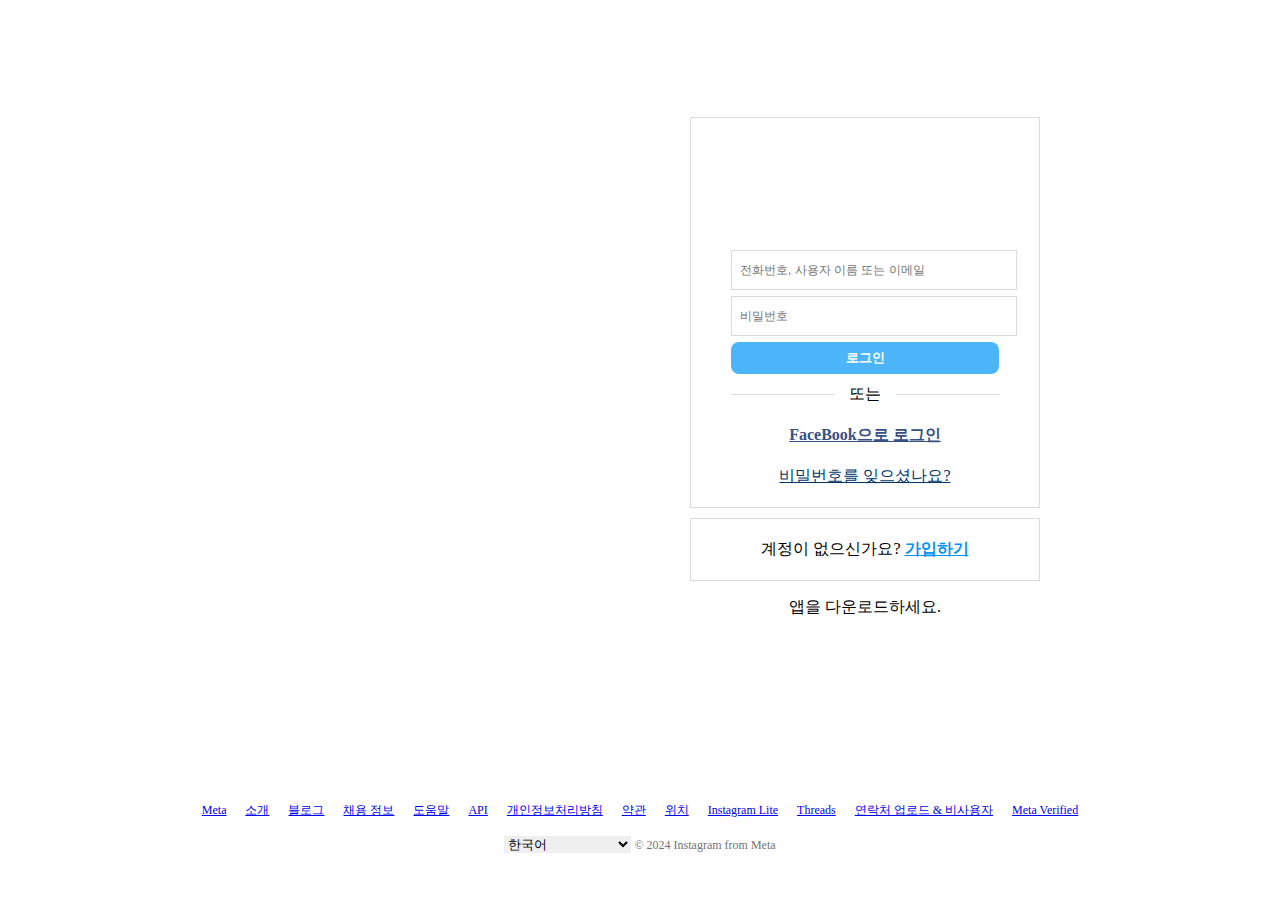
==== contents/index.html @ faa53fc8 "인스타그램 로그인페이지 퍼블리싱" ====
<!DOCTYPE html>
<html lang="en">
    <head>
        <meta charset="UTF-8" />
        <meta name="viewport" content="width=device-width, initial-scale=1.0" />
        <title>Document</title>
        <link rel="stylesheet" href="./assets/css/style.css" />
    </head>
    <style>
        :root {
            --primary-button: rgb(0, 149, 246;);
            --maincolor: rgb(0, 55, 107);
            --border-box {
                border: 1px solid #dbdbdb;
            }
        }

        button {
            outline: none;
            border: none;
            cursor: pointer;
        }
        .page__login {
            display: flex;
            flex-wrap: wrap;
            align-items: center;
            justify-content: center;
            height: 100vh;
            overflow: hidden;
        }
        .page__login-wrap {
            display: flex;
            align-items: center;
            justify-content: center;
            margin: 20px auto;
            width: 100%;
            max-width: 800px;
            height: 635px;
        }
        .device__wrap {
            width: 465px;
            height: 635px;
            background: url(../contents/assets/images/iphone_bg.png);
        }
        .user__wrap {
            max-width: 350px;
            width: 100%;
        }
        .login__form {
            border: 1px solid #dbdbdb;
            padding: 0 40px;
            /* max-width: 268px;
                        width: 100%; */
            margin-bottom: 10px;
        }
        .login__logo {
            width: 181px;
            margin: 0 auto;
            height: 52px;
            margin: 40px auto;
            overflow: hidden;
            background-position: 1px 0;
            background: url(./assets/images/login_logo.png) 1px 0 no-repeat;
            background-position: 1px 39%;
        }
        .login__input-container {
            margin-bottom: 6px;
        }
        .login__input-container input {
            border: 1px solid #dbdbdb;
            height: 38px;
            line-height: 38px;
            width: 100%;
            padding: 0 8px;
        }
        .login__input-container input:focus {
            outline: none;
            border: 1px solid #a8a8a8;
        }
        .login__input-container input::placeholder {
            font-size: 12px;
        }
        .login__btn {
            width: 100%;
            height: 32px;
            font-weight: bold;
            color: #fff;
            background: #4cb5f9;
            border-radius: 8px;
            margin-bottom: 10px;
        }
        .divider__wrap {
            display: flex;
            align-items: center;
            justify-content: space-between;
            width: 100%;
            text-align: center;
            margin-bottom: 20px;
        }
        .divider__text {
            position: relative;
            display: block;
        }
        .divider__line {
            position: relative;
            display: block;
            width: 103px;
            height: 1px;
            background: #dbdbdb;
        }
        .user__wrap a {
            display: inline-block;
        }
        .login__link-faceBook {
            width: 100%;
            display: inline-block;
            color: #385185;
            font-weight: bold;
            margin-bottom: 20px;
            text-align: center;
        }
        .login__link-pw {
            width: 100%;
            display: inline-block;
            color: var(--maincolor);
            margin-bottom: 20px;
            text-align: center;
        }
        .sign-up__box {
            padding: 20px 0;
            border: 1px solid;
            text-align: center;
            border: 1px solid #dbdbdb;
            margin-bottom: 10px;
        }
        .sign-up__text {
            font-weight: bold;
            color: rgb(0, 149, 246);
        }
        .app__link-wrap {
        }
        .app__link-text {
            text-align: center;
        }
        .app__link {
        }
        .more-detail__wrap {
            font-size: 12px;
            line-height: 23px;
            color: rgb(115, 115, 115);
        }
        .more-detail__top {
            text-align: center;
        }
        .more-detail__link {
            margin: 0 8px;
        }
        .more-detail__bottom {
            margin: 12px 0;
            text-align: center;
        }
        .more-detail__wrap select {
            border: none;
        }
    </style>
    <body>
        <main class="page__login">
            <article class="page__login-wrap">
                <div class="device__wrap"></div>
                <div class="user__wrap">
                    <form action="">
                        <div class="login__form">
                            <div class="login__logo"></div>
                            <div class="login__input-container">
                                <input type="text" placeholder="전화번호, 사용자 이름 또는 이메일 " />
                                <label for=""></label>
                            </div>
                            <div class="login__input-container">
                                <input type="text" placeholder="비밀번호" />
                                <label for=""></label>
                            </div>
                            <button type="button" class="login__btn">로그인</button>
                            <div class="divider__wrap"><span class="divider__line"></span><span class="divider__text">또는</span><span class="divider__line"></span></div>
                            <a href="#" class="login__link-faceBook">FaceBook으로 로그인</a>
                            <a href="#" class="login__link-pw">비밀번호를 잊으셨나요?</a>
                        </div>
                    </form>

                    <div class="sign-up__box">계정이 없으신가요? <a href="#" class="sign-up__text">가입하기</a></div>

                    <div class="app__link-wrap">
                        <p class="app__link-text">앱을 다운로드하세요.</p>
                        <a href="#" class="app__link"></a>
                        <a href="#" class="app__link"></a>
                    </div>
                </div>
            </article>

            <article class="more-detail__wrap">
                <div class="more-detail__top">
                    <a class="more-detail__link" href="#">Meta</a>
                    <a class="more-detail__link" href="#">소개</a>
                    <a class="more-detail__link" href="#">블로그</a>
                    <a class="more-detail__link" href="#">채용 정보</a>
                    <a class="more-detail__link" href="#">도움말</a>
                    <a class="more-detail__link" href="#">API</a>
                    <a class="more-detail__link" href="#">개인정보처리방침</a>
                    <a class="more-detail__link" href="#">약관</a>
                    <a class="more-detail__link" href="#">위치</a>
                    <a class="more-detail__link" href="#">Instagram Lite</a>
                    <a class="more-detail__link" href="#">Threads</a>
                    <a class="more-detail__link" href="#">연락처 업로드 & 비사용자</a>
                    <a class="more-detail__link" href="#">Meta Verified</a>
                </div>
                <div class="more-detail__bottom">
                    <select name="" id="">
                        <option value="Afrikaans">Afrikaans</option>
                        <option value="العربية">العربية</option>
                        <option value="Čeština">Čeština</option>
                        <option value="Deutsch">Deutsch</option>
                        <option value="Dansk">Dansk</option>
                        <option value="English">English</option>
                        <option value="English (UK)">English (UK)</option>
                        <option value="Español (España)">Español (España)</option>
                        <option value="Bahasa Indonesia">Bahasa Indonesia</option>
                        <option value="Italiano">Italiano</option>
                        <option value="日本語">日本語</option>
                        <option value="한국어" selected>한국어</option>
                        <option value="Bahasa Melayu">Bahasa Melayu</option>
                        <option value="Norsk">Norsk</option>
                    </select>
                    <span class="copywriter"> © 2024 Instagram from Meta </span>
                </div>
            </article>
        </main>
    </body>
</html>
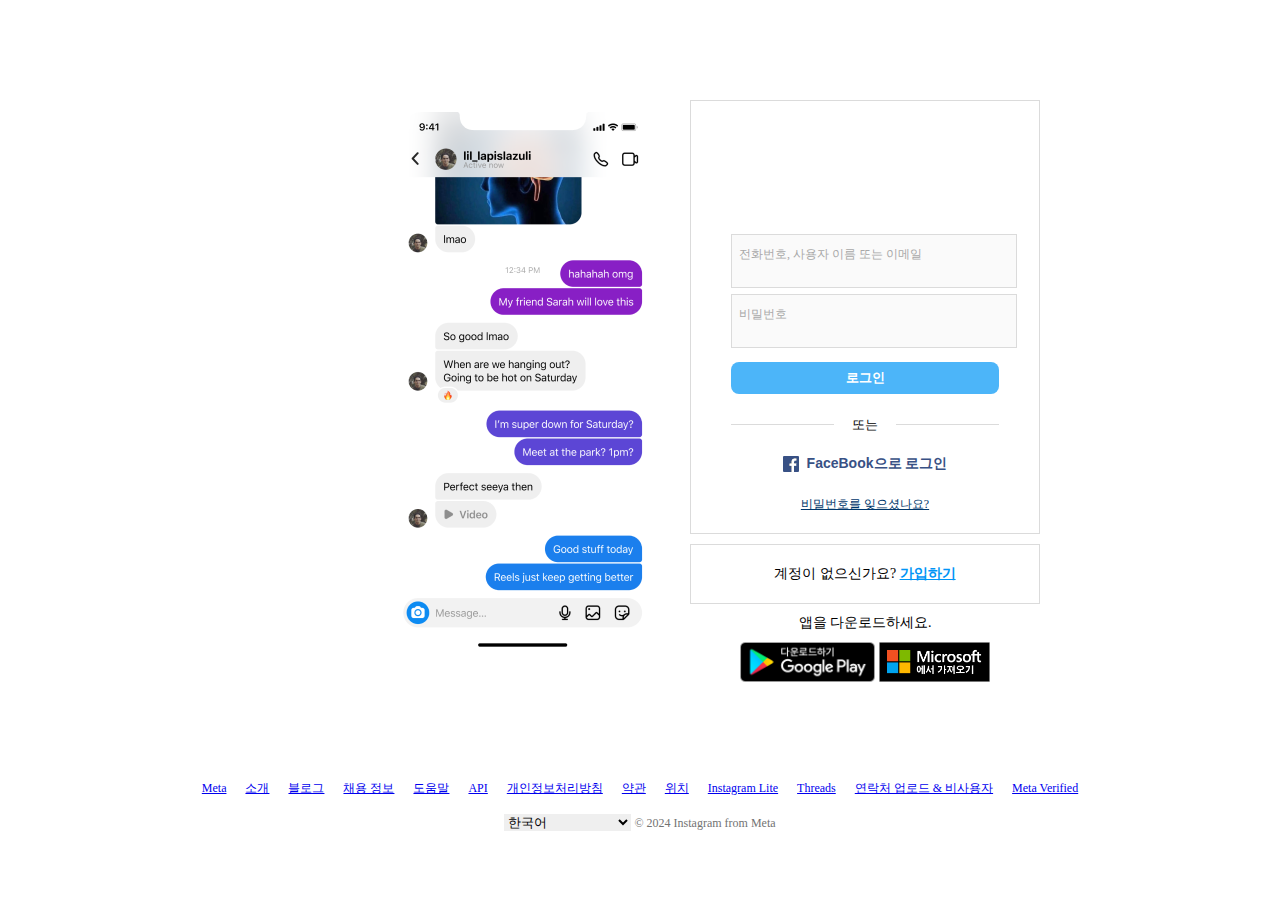
==== commit 4247c639: "비밀번호 표시 on,off 적용 및 아이콘 추가 및 assets 파일 경로변경" ====
--- a/contents/index.html
+++ b/contents/index.html
@@ -5,193 +5,46 @@
         <meta name="viewport" content="width=device-width, initial-scale=1.0" />
         <title>Document</title>
         <link rel="stylesheet" href="./assets/css/style.css" />
+        <script src="./contents/assets/js/script.js"></script>
     </head>
-    <style>
-        :root {
-            --primary-button: rgb(0, 149, 246;);
-            --maincolor: rgb(0, 55, 107);
-            --border-box {
-                border: 1px solid #dbdbdb;
-            }
-        }
-
-        button {
-            outline: none;
-            border: none;
-            cursor: pointer;
-        }
-        .page__login {
-            display: flex;
-            flex-wrap: wrap;
-            align-items: center;
-            justify-content: center;
-            height: 100vh;
-            overflow: hidden;
-        }
-        .page__login-wrap {
-            display: flex;
-            align-items: center;
-            justify-content: center;
-            margin: 20px auto;
-            width: 100%;
-            max-width: 800px;
-            height: 635px;
-        }
-        .device__wrap {
-            width: 465px;
-            height: 635px;
-            background: url(../contents/assets/images/iphone_bg.png);
-        }
-        .user__wrap {
-            max-width: 350px;
-            width: 100%;
-        }
-        .login__form {
-            border: 1px solid #dbdbdb;
-            padding: 0 40px;
-            /* max-width: 268px;
-                        width: 100%; */
-            margin-bottom: 10px;
-        }
-        .login__logo {
-            width: 181px;
-            margin: 0 auto;
-            height: 52px;
-            margin: 40px auto;
-            overflow: hidden;
-            background-position: 1px 0;
-            background: url(./assets/images/login_logo.png) 1px 0 no-repeat;
-            background-position: 1px 39%;
-        }
-        .login__input-container {
-            margin-bottom: 6px;
-        }
-        .login__input-container input {
-            border: 1px solid #dbdbdb;
-            height: 38px;
-            line-height: 38px;
-            width: 100%;
-            padding: 0 8px;
-        }
-        .login__input-container input:focus {
-            outline: none;
-            border: 1px solid #a8a8a8;
-        }
-        .login__input-container input::placeholder {
-            font-size: 12px;
-        }
-        .login__btn {
-            width: 100%;
-            height: 32px;
-            font-weight: bold;
-            color: #fff;
-            background: #4cb5f9;
-            border-radius: 8px;
-            margin-bottom: 10px;
-        }
-        .divider__wrap {
-            display: flex;
-            align-items: center;
-            justify-content: space-between;
-            width: 100%;
-            text-align: center;
-            margin-bottom: 20px;
-        }
-        .divider__text {
-            position: relative;
-            display: block;
-        }
-        .divider__line {
-            position: relative;
-            display: block;
-            width: 103px;
-            height: 1px;
-            background: #dbdbdb;
-        }
-        .user__wrap a {
-            display: inline-block;
-        }
-        .login__link-faceBook {
-            width: 100%;
-            display: inline-block;
-            color: #385185;
-            font-weight: bold;
-            margin-bottom: 20px;
-            text-align: center;
-        }
-        .login__link-pw {
-            width: 100%;
-            display: inline-block;
-            color: var(--maincolor);
-            margin-bottom: 20px;
-            text-align: center;
-        }
-        .sign-up__box {
-            padding: 20px 0;
-            border: 1px solid;
-            text-align: center;
-            border: 1px solid #dbdbdb;
-            margin-bottom: 10px;
-        }
-        .sign-up__text {
-            font-weight: bold;
-            color: rgb(0, 149, 246);
-        }
-        .app__link-wrap {
-        }
-        .app__link-text {
-            text-align: center;
-        }
-        .app__link {
-        }
-        .more-detail__wrap {
-            font-size: 12px;
-            line-height: 23px;
-            color: rgb(115, 115, 115);
-        }
-        .more-detail__top {
-            text-align: center;
-        }
-        .more-detail__link {
-            margin: 0 8px;
-        }
-        .more-detail__bottom {
-            margin: 12px 0;
-            text-align: center;
-        }
-        .more-detail__wrap select {
-            border: none;
-        }
-    </style>
+    <style></style>
     <body>
         <main class="page__login">
             <article class="page__login-wrap">
-                <div class="device__wrap"></div>
+                <div class="device__wrap">
+                    <div class="device__photo-list"></div>
+                </div>
                 <div class="user__wrap">
                     <form action="">
                         <div class="login__form">
                             <div class="login__logo"></div>
-                            <div class="login__input-container">
-                                <input type="text" placeholder="전화번호, 사용자 이름 또는 이메일 " />
-                                <label for=""></label>
+                            <div class="login__input-container" id="loginInpID">
+                                <input type="text" placeholder=" " id="loginID" />
+                                <label class="login__placeholder" for="loginID">전화번호, 사용자 이름 또는 이메일</label>
                             </div>
-                            <div class="login__input-container">
-                                <input type="text" placeholder="비밀번호" />
-                                <label for=""></label>
+                            <div class="login__input-container" id="loginInpPW">
+                                <input type="password" placeholder="" id="loginPW" />
+                                <label class="login__placeholder" for="loginPW">비밀번호</label>
+                                <button type="button" class="login__placeholder-btn">비밀번호 표시</button>
                             </div>
                             <button type="button" class="login__btn">로그인</button>
                             <div class="divider__wrap"><span class="divider__line"></span><span class="divider__text">또는</span><span class="divider__line"></span></div>
-                            <a href="#" class="login__link-faceBook">FaceBook으로 로그인</a>
+                            <button type="button" class="login__btn-faceBook"><span class="login__ico-facebook"></span><span class="login__btn-text">FaceBook으로 로그인</span></button>
                             <a href="#" class="login__link-pw">비밀번호를 잊으셨나요?</a>
                         </div>
                     </form>
-
                     <div class="sign-up__box">계정이 없으신가요? <a href="#" class="sign-up__text">가입하기</a></div>
 
                     <div class="app__link-wrap">
                         <p class="app__link-text">앱을 다운로드하세요.</p>
-                        <a href="#" class="app__link"></a>
-                        <a href="#" class="app__link"></a>
+                        <a
+                            href="https://play.google.com/store/apps/details?id=com.instagram.android&referrer=ig_mid%3D102BF50D-3B8B-414D-B0DD-152E731E7247%26utm_campaign%3DunifiedHome%26utm_content%3Dlo%26utm_source%3Dinstagramweb%26utm_medium%3Dbadge"
+                            class="app__link"
+                            ><img src="../contents/assets/images/app_google.png" alt="app_google"
+                        /></a>
+                        <a href="ms-windows-store://pdp/?productid=9nblggh5l9xt&referrer=appbadge&source=www.instagram.com&mode=mini&pos=544%2C68%2C1064%2C1107" class="app__link"
+                            ><img src="../contents/assets/images/app_microsoft.png" alt="app_microsoft"
+                        /></a>
                     </div>
                 </div>
             </article>
@@ -233,5 +86,7 @@
                 </div>
             </article>
         </main>
+
+        <script></script>
     </body>
 </html>
--- a/contents/assets/css/style.css
+++ b/contents/assets/css/style.css
@@ -0,0 +1,269 @@
+@import url("./reset.css");
+
+:root {
+    --primary-button: rgb(0, 149, 246;);
+    --maincolor: rgb(0, 55, 107);
+    --border-box {
+        border: 1px solid #dbdbdb;
+    }
+}
+
+button {
+    outline: none;
+    border: none;
+    cursor: pointer;
+}
+.page__login {
+    display: flex;
+    flex-wrap: wrap;
+    flex-direction: column;
+    align-items: center;
+    justify-content: center;
+    height: 100vh;
+    overflow: hidden;
+}
+.page__login-wrap {
+    display: flex;
+    justify-content: center;
+    margin: 20px auto;
+    width: 100%;
+    max-width: 800px;
+    height: 635px;
+}
+.device__wrap {
+    position: relative;
+    width: 465px;
+    height: 635px;
+    background: url(../images/iphone_bg.png);
+}
+.device__photo-list {
+    position: absolute;
+    width: 250px;
+    height: 541px;
+    left: 158px;
+    top: 21px;
+    animation: fade-effect;
+    background-size: cover;
+    background-position: center;
+    animation: fadeInOut 12s infinite ease-in; /* 애니메이션 시간과 반복 */
+}
+
+/* animation 영역 */
+.device__photo-list {
+    position: absolute;
+    width: 250px;
+    height: 541px;
+    left: 158px;
+    top: 21px;
+    background-image: url(../images/screenshot2.png);
+    background-size: 100% 100%;
+    background-repeat: no-repeat;
+    animation: mainGif 20s cubic-bezier(1, 0, 0.8, 1) infinite;
+    animation: mainGif 16s ease infinite;
+}
+@keyframes mainGif {
+    0% {
+        background-image: url(../images/screenshot1.png);
+    }
+    12.5% {
+        background-image: url(../images/screenshot2.png);
+    }
+    25% {
+        background-image: url(../images/screenshot3.png);
+    }
+    37.5% {
+        background-image: url(../images/screenshot4.png);
+    }
+    50% {
+        background-image: url(../images/screenshot1.png);
+    }
+    62.5% {
+        background-image: url(../images/screenshot2.png);
+    }
+    87.5% {
+        background-image: url(../images/screenshot3.png);
+    }
+    100% {
+        background-image: url(../images/screenshot4.png);
+    }
+}
+.user__wrap {
+    max-width: 350px;
+    width: 100%;
+    margin-top: 10px;
+}
+.login__form {
+    border: 1px solid #dbdbdb;
+    padding: 0 40px;
+    margin-bottom: 10px;
+}
+.login__logo {
+    width: 181px;
+    margin: 0 auto;
+    height: 53px;
+    margin: 40px auto;
+    overflow: hidden;
+    background-position: 1px 0;
+    background: url(../images/login_logo.png) 1px 0 no-repeat;
+    background-position: 1px 39%;
+}
+.login__input-container {
+    position: relative;
+    margin-bottom: 6px;
+}
+.login__input-container input {
+    position: relative;
+    border: 1px solid #dbdbdb;
+    height: 38px;
+    line-height: 38px;
+    width: 100%;
+    font-size: 12px;
+    padding: 14px 8px 0;
+    caret-color: transparent;
+    background: #fafafa;
+}
+.login__input-container input:focus {
+    outline: none;
+    border: 1px solid #a8a8a8;
+}
+.login__placeholder {
+    position: absolute;
+    top: 12px;
+    left: 8px;
+    font-size: 12px;
+    color: #a8a8a8;
+    pointer-events: none;
+}
+.input-filled .login__placeholder {
+    top: 5px;
+    font-size: 10px;
+}
+.login__placeholder-btn {
+    display: none;
+    position: absolute;
+    font-size: 14px;
+    font-weight: bold;
+    top: 9px;
+    right: 7px;
+    background: transparent;
+}
+.login__placeholder-btn:hover {
+    color: #909090;
+}
+/* input이 채워졌을 때 버튼 보이기 */
+.input-filled .login__placeholder-btn {
+    display: block;
+}
+.login__btn {
+    width: 100%;
+    height: 32px;
+    font-weight: bold;
+    color: #fff;
+    background: #4cb5f9;
+    /* background:rgb(0, 149, 246); */
+    border-radius: 8px;
+    margin-bottom: 8px;
+    margin-top: 8px;
+}
+.divider__wrap {
+    display: flex;
+    align-items: center;
+    justify-content: space-between;
+    width: 100%;
+    text-align: center;
+    margin-top: 14px;
+    margin-bottom: 20px;
+}
+.divider__text {
+    position: relative;
+    display: block;
+    font-size: 13px;
+}
+.divider__line {
+    position: relative;
+    display: block;
+    width: 103px;
+    height: 1px;
+    background: #dbdbdb;
+}
+.user__wrap a {
+    display: inline-block;
+}
+.login__btn-faceBook {
+    width: 100%;
+    display: flex;
+    align-items: center;
+    justify-content: center;
+    color: #385185;
+    background: none;
+    font-weight: bold;
+    margin-bottom: 20px;
+    text-align: center;
+}
+.login__btn-faceBook .login__ico-facebook {
+    display: block;
+    width: 16px;
+    height: 16px;
+    margin-right: 8px;
+    background: url(../images/ico_wrap.png) 1px 0 no-repeat;
+    background-position: 300px 80px;
+    background-repeat: no-repeat;
+    background-position: -414px -259px;
+}
+.login__btn-faceBook .login__btn-text {
+    font-size: 14px;
+}
+.login__link-pw {
+    font-size: 12px;
+    width: 100%;
+    display: inline-block;
+    color: var(--maincolor);
+    margin-bottom: 20px;
+    text-align: center;
+}
+.sign-up__box {
+    font-size: 14px;
+    padding: 20px 0;
+    border: 1px solid;
+    text-align: center;
+    border: 1px solid #dbdbdb;
+    margin-bottom: 10px;
+}
+.sign-up__text {
+    font-weight: bold;
+    color: rgb(0, 149, 246);
+}
+.app__link-wrap {
+    text-align: center;
+}
+.app__link-text {
+    font-size: 14px;
+    margin-top: 10px;
+    margin-bottom: 10px;
+    text-align: center;
+}
+.app__link {
+    height: 40px;
+}
+.app__link img {
+    height: 100%;
+}
+.more-detail__wrap {
+    font-size: 12px;
+    line-height: 23px;
+    margin-top: 32px;
+    color: rgb(115, 115, 115);
+}
+.more-detail__top {
+    text-align: center;
+}
+.more-detail__link {
+    margin: 0 8px;
+}
+.more-detail__bottom {
+    margin: 12px 0;
+    text-align: center;
+}
+.more-detail__wrap select {
+    border: none;
+}
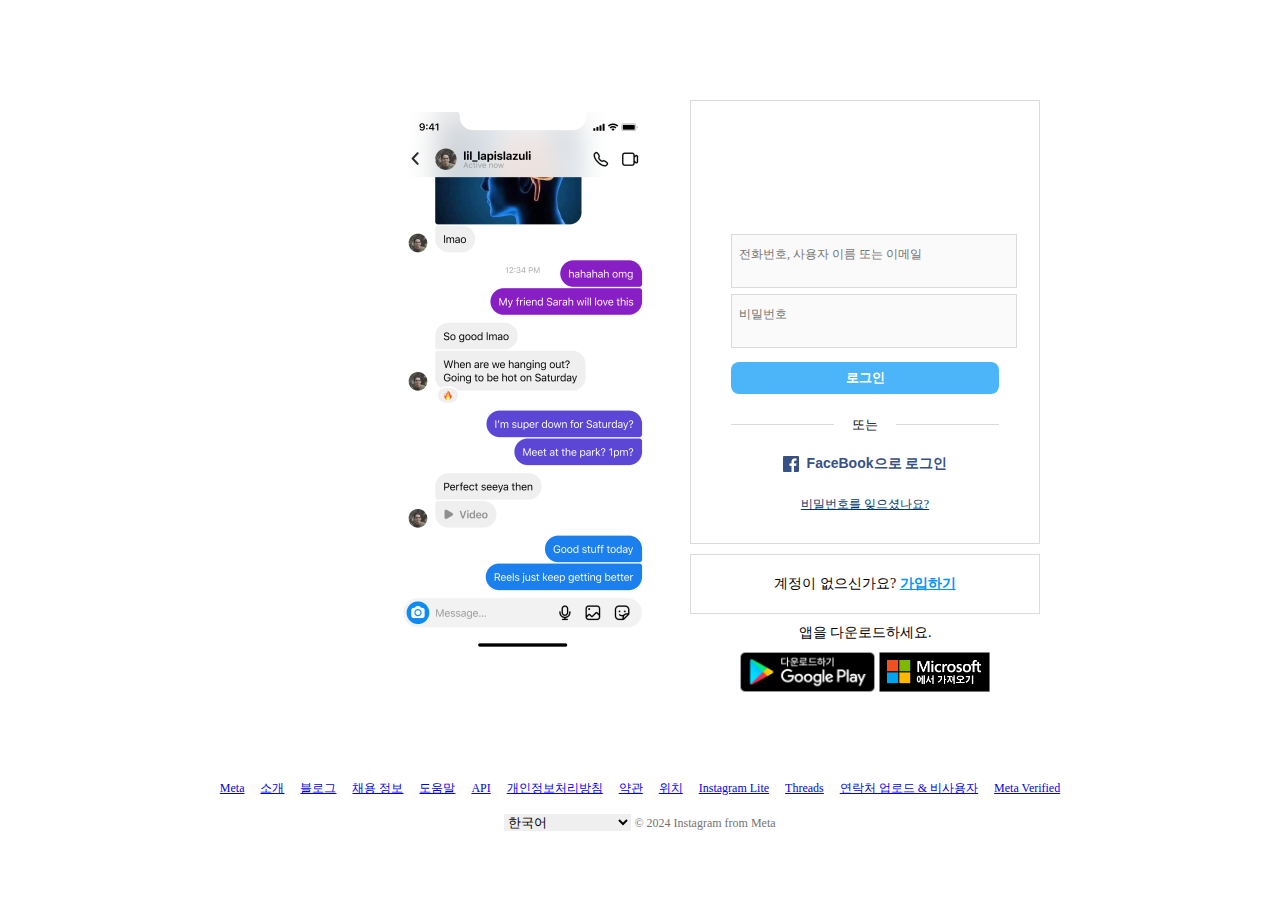
==== commit b051fe0c: "로그인 버튼 활성화(아이디,비밀번호 값 체크) & 반응형 스타일 수정" ====
--- a/contents/index.html
+++ b/contents/index.html
@@ -15,24 +15,27 @@
                     <div class="device__photo-list"></div>
                 </div>
                 <div class="user__wrap">
-                    <form action="">
-                        <div class="login__form">
-                            <div class="login__logo"></div>
-                            <div class="login__input-container" id="loginInpID">
-                                <input type="text" placeholder=" " id="loginID" />
-                                <label class="login__placeholder" for="loginID">전화번호, 사용자 이름 또는 이메일</label>
+                    <div class="user__wrap-inner">
+                        <div class="login__logo"></div>
+                        <form action="">
+                            <div class="login__form">
+                                <div class="login__input-container" id="loginInpID">
+                                    <input type="text" placeholder=" " id="loginID" />
+                                    <label class="login__placeholder" for="loginID">전화번호, 사용자 이름 또는 이메일</label>
+                                </div>
+                                <div class="login__input-container" id="loginInpPW">
+                                    <input type="password" placeholder="" id="loginPW" />
+                                    <label class="login__placeholder" for="loginPW">비밀번호</label>
+                                    <button type="button" class="login__placeholder-btn">비밀번호 표시</button>
+                                </div>
+                                <button type="button" id="loginSubmitBtn" class="login__btn">로그인</button>
+                                <div class="divider__wrap"><span class="divider__line"></span><span class="divider__text">또는</span><span class="divider__line"></span></div>
+                                <button type="button" class="login__btn-faceBook"><span class="login__ico-facebook"></span><span class="login__btn-text">FaceBook으로 로그인</span></button>
+                                <a href="#" class="login__link-pw">비밀번호를 잊으셨나요?</a>
                             </div>
-                            <div class="login__input-container" id="loginInpPW">
-                                <input type="password" placeholder="" id="loginPW" />
-                                <label class="login__placeholder" for="loginPW">비밀번호</label>
-                                <button type="button" class="login__placeholder-btn">비밀번호 표시</button>
-                            </div>
-                            <button type="button" class="login__btn">로그인</button>
-                            <div class="divider__wrap"><span class="divider__line"></span><span class="divider__text">또는</span><span class="divider__line"></span></div>
-                            <button type="button" class="login__btn-faceBook"><span class="login__ico-facebook"></span><span class="login__btn-text">FaceBook으로 로그인</span></button>
-                            <a href="#" class="login__link-pw">비밀번호를 잊으셨나요?</a>
-                        </div>
-                    </form>
+                        </form>
+                    </div>
+
                     <div class="sign-up__box">계정이 없으신가요? <a href="#" class="sign-up__text">가입하기</a></div>
 
                     <div class="app__link-wrap">
--- a/contents/assets/css/style.css
+++ b/contents/assets/css/style.css
@@ -7,7 +7,6 @@
         border: 1px solid #dbdbdb;
     }
 }
-
 button {
     outline: none;
     border: none;
@@ -28,7 +27,7 @@
     margin: 20px auto;
     width: 100%;
     max-width: 800px;
-    height: 635px;
+    /* height: 635px; */
 }
 .device__wrap {
     position: relative;
@@ -92,8 +91,11 @@
     width: 100%;
     margin-top: 10px;
 }
+.user__wrap-inner {
+    border: 1px solid #dbdbdb;
+    margin-bottom: 10px;
+}
 .login__form {
-    border: 1px solid #dbdbdb;
     padding: 0 40px;
     margin-bottom: 10px;
 }
@@ -131,7 +133,7 @@
     top: 12px;
     left: 8px;
     font-size: 12px;
-    color: #a8a8a8;
+    color: #737373;
     pointer-events: none;
 }
 .input-filled .login__placeholder {
@@ -160,10 +162,17 @@
     font-weight: bold;
     color: #fff;
     background: #4cb5f9;
-    /* background:rgb(0, 149, 246); */
     border-radius: 8px;
     margin-bottom: 8px;
     margin-top: 8px;
+    cursor: default;
+}
+.login__btn.button-active {
+    background: #0095f6;
+    cursor: pointer;
+}
+.login__btn.button-active:hover {
+    background: #1877f2;
 }
 .divider__wrap {
     display: flex;
@@ -253,9 +262,14 @@
     line-height: 23px;
     margin-top: 32px;
     color: rgb(115, 115, 115);
+    padding: 0 16px;
 }
 .more-detail__top {
     text-align: center;
+    display: flex;
+    /* flex-direction: column; */
+    flex-wrap: wrap;
+    justify-content: center;
 }
 .more-detail__link {
     margin: 0 8px;
@@ -267,3 +281,28 @@
 .more-detail__wrap select {
     border: none;
 }
+@media (max-width: 875px) {
+    .device__wrap {
+        display: none;
+    }
+}
+@media (max-width: 450px) {
+    .user__wrap {
+        margin-top: 0;
+    }
+    .user__wrap-inner {
+        border: none;
+    }
+    .login__form {
+        border: transparent;
+        padding: 0 0;
+        margin-bottom: 10px;
+        margin: 0 40px 6px;
+    }
+    .sign-up__box {
+        border: transparent;
+    }
+    .login__logo {
+        margin-top: 0;
+    }
+}
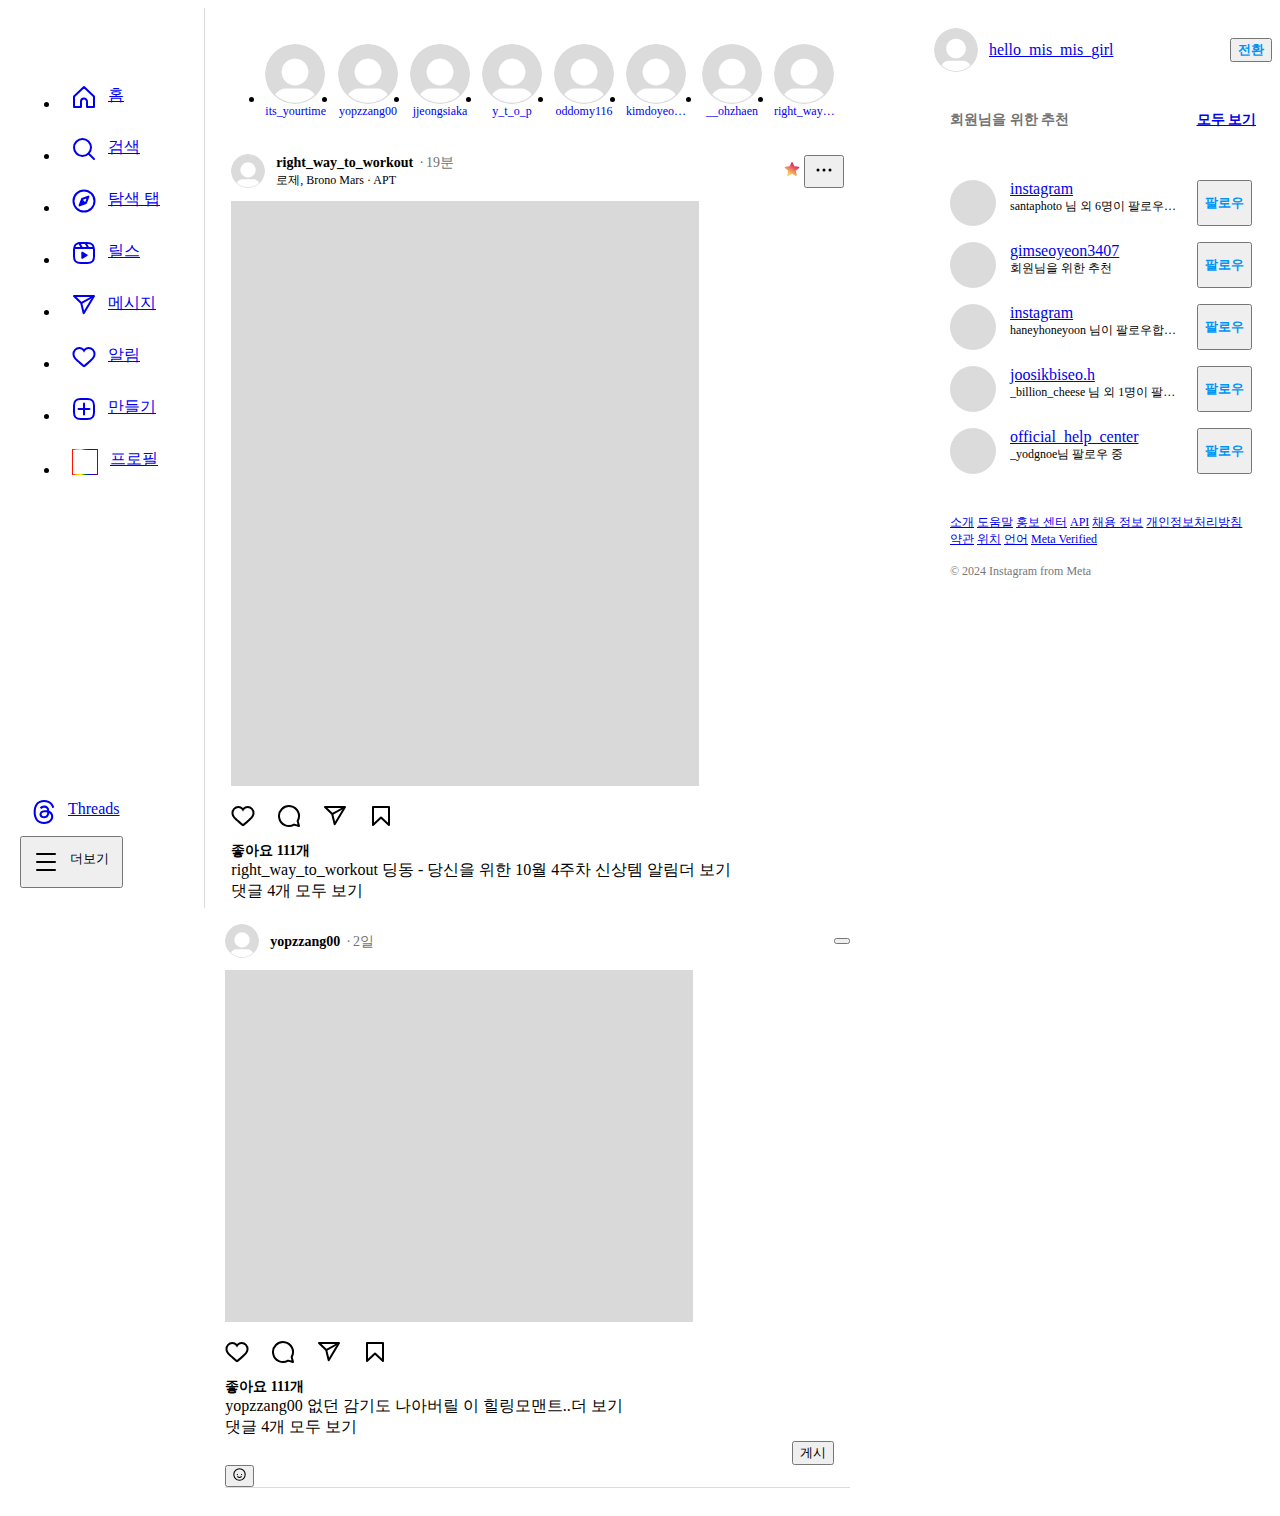
==== commit 068b8d6a: "메인 페이지 css, 피드영역 추가" ====
--- a/contents/index.html
+++ b/contents/index.html
@@ -4,92 +4,490 @@
         <meta charset="UTF-8" />
         <meta name="viewport" content="width=device-width, initial-scale=1.0" />
         <title>Document</title>
-        <link rel="stylesheet" href="./assets/css/style.css" />
-        <script src="./contents/assets/js/script.js"></script>
+
+        <link rel="stylesheet" href="./assets/css/main.css" />
+        <script src="./assets/js/user.js"></script>
     </head>
-    <style></style>
     <body>
-        <main class="page__login">
-            <article class="page__login-wrap">
-                <div class="device__wrap">
-                    <div class="device__photo-list"></div>
+        <style></style>
+        <main class="page__main">
+            <aside id="" class="sideBar">
+                <div class="logo__wrap">
+                    <svg aria-label="Instagram" class="pc" fill="currentColor" height="30" role="img" viewBox="32 4 113 32" width="104">
+                        <title>Instagram</title>
+                        <path
+                            clip-rule="evenodd"
+                            d="M37.82 4.11c-2.32.97-4.86 3.7-5.66 7.13-1.02 4.34 3.21 6.17 3.56 5.57.4-.7-.76-.94-1-3.2-.3-2.9 1.05-6.16 2.75-7.58.32-.27.3.1.3.78l-.06 14.46c0 3.1-.13 4.07-.36 5.04-.23.98-.6 1.64-.33 1.9.32.28 1.68-.4 2.46-1.5a8.13 8.13 0 0 0 1.33-4.58c.07-2.06.06-5.33.07-7.19 0-1.7.03-6.71-.03-9.72-.02-.74-2.07-1.51-3.03-1.1Zm82.13 14.48a9.42 9.42 0 0 1-.88 3.75c-.85 1.72-2.63 2.25-3.39-.22-.4-1.34-.43-3.59-.13-5.47.3-1.9 1.14-3.35 2.53-3.22 1.38.13 2.02 1.9 1.87 5.16ZM96.8 28.57c-.02 2.67-.44 5.01-1.34 5.7-1.29.96-3 .23-2.65-1.72.31-1.72 1.8-3.48 4-5.64l-.01 1.66Zm-.35-10a10.56 10.56 0 0 1-.88 3.77c-.85 1.72-2.64 2.25-3.39-.22-.5-1.69-.38-3.87-.13-5.25.33-1.78 1.12-3.44 2.53-3.44 1.38 0 2.06 1.5 1.87 5.14Zm-13.41-.02a9.54 9.54 0 0 1-.87 3.8c-.88 1.7-2.63 2.24-3.4-.23-.55-1.77-.36-4.2-.13-5.5.34-1.95 1.2-3.32 2.53-3.2 1.38.14 2.04 1.9 1.87 5.13Zm61.45 1.81c-.33 0-.49.35-.61.93-.44 2.02-.9 2.48-1.5 2.48-.66 0-1.26-1-1.42-3-.12-1.58-.1-4.48.06-7.37.03-.59-.14-1.17-1.73-1.75-.68-.25-1.68-.62-2.17.58a29.65 29.65 0 0 0-2.08 7.14c0 .06-.08.07-.1-.06-.07-.87-.26-2.46-.28-5.79 0-.65-.14-1.2-.86-1.65-.47-.3-1.88-.81-2.4-.2-.43.5-.94 1.87-1.47 3.48l-.74 2.2.01-4.88c0-.5-.34-.67-.45-.7a9.54 9.54 0 0 0-1.8-.37c-.48 0-.6.27-.6.67 0 .05-.08 4.65-.08 7.87v.46c-.27 1.48-1.14 3.49-2.09 3.49s-1.4-.84-1.4-4.68c0-2.24.07-3.21.1-4.83.02-.94.06-1.65.06-1.81-.01-.5-.87-.75-1.27-.85-.4-.09-.76-.13-1.03-.11-.4.02-.67.27-.67.62v.55a3.71 3.71 0 0 0-1.83-1.49c-1.44-.43-2.94-.05-4.07 1.53a9.31 9.31 0 0 0-1.66 4.73c-.16 1.5-.1 3.01.17 4.3-.33 1.44-.96 2.04-1.64 2.04-.99 0-1.7-1.62-1.62-4.4.06-1.84.42-3.13.82-4.99.17-.8.04-1.2-.31-1.6-.32-.37-1-.56-1.99-.33-.7.16-1.7.34-2.6.47 0 0 .05-.21.1-.6.23-2.03-1.98-1.87-2.69-1.22-.42.39-.7.84-.82 1.67-.17 1.3.9 1.91.9 1.91a22.22 22.22 0 0 1-3.4 7.23v-.7c-.01-3.36.03-6 .05-6.95.02-.94.06-1.63.06-1.8 0-.36-.22-.5-.66-.67-.4-.16-.86-.26-1.34-.3-.6-.05-.97.27-.96.65v.52a3.7 3.7 0 0 0-1.84-1.49c-1.44-.43-2.94-.05-4.07 1.53a10.1 10.1 0 0 0-1.66 4.72c-.15 1.57-.13 2.9.09 4.04-.23 1.13-.89 2.3-1.63 2.3-.95 0-1.5-.83-1.5-4.67 0-2.24.07-3.21.1-4.83.02-.94.06-1.65.06-1.81 0-.5-.87-.75-1.27-.85-.42-.1-.79-.13-1.06-.1-.37.02-.63.35-.63.6v.56a3.7 3.7 0 0 0-1.84-1.49c-1.44-.43-2.93-.04-4.07 1.53-.75 1.03-1.35 2.17-1.66 4.7a15.8 15.8 0 0 0-.12 2.04c-.3 1.81-1.61 3.9-2.68 3.9-.63 0-1.23-1.21-1.23-3.8 0-3.45.22-8.36.25-8.83l1.62-.03c.68 0 1.29.01 2.19-.04.45-.02.88-1.64.42-1.84-.21-.09-1.7-.17-2.3-.18-.5-.01-1.88-.11-1.88-.11s.13-3.26.16-3.6c.02-.3-.35-.44-.57-.53a7.77 7.77 0 0 0-1.53-.44c-.76-.15-1.1 0-1.17.64-.1.97-.15 3.82-.15 3.82-.56 0-2.47-.11-3.02-.11-.52 0-1.08 2.22-.36 2.25l3.2.09-.03 6.53v.47c-.53 2.73-2.37 4.2-2.37 4.2.4-1.8-.42-3.15-1.87-4.3-.54-.42-1.6-1.22-2.79-2.1 0 0 .69-.68 1.3-2.04.43-.96.45-2.06-.61-2.3-1.75-.41-3.2.87-3.63 2.25a2.61 2.61 0 0 0 .5 2.66l.15.19c-.4.76-.94 1.78-1.4 2.58-1.27 2.2-2.24 3.95-2.97 3.95-.58 0-.57-1.77-.57-3.43 0-1.43.1-3.58.19-5.8.03-.74-.34-1.16-.96-1.54a4.33 4.33 0 0 0-1.64-.69c-.7 0-2.7.1-4.6 5.57-.23.69-.7 1.94-.7 1.94l.04-6.57c0-.16-.08-.3-.27-.4a4.68 4.68 0 0 0-1.93-.54c-.36 0-.54.17-.54.5l-.07 10.3c0 .78.02 1.69.1 2.09.08.4.2.72.36.91.15.2.33.34.62.4.28.06 1.78.25 1.86-.32.1-.69.1-1.43.89-4.2 1.22-4.31 2.82-6.42 3.58-7.16.13-.14.28-.14.27.07l-.22 5.32c-.2 5.37.78 6.36 2.17 6.36 1.07 0 2.58-1.06 4.2-3.74l2.7-4.5 1.58 1.46c1.28 1.2 1.7 2.36 1.42 3.45-.21.83-1.02 1.7-2.44.86-.42-.25-.6-.44-1.01-.71-.23-.15-.57-.2-.78-.04-.53.4-.84.92-1.01 1.55-.17.61.45.94 1.09 1.22.55.25 1.74.47 2.5.5 2.94.1 5.3-1.42 6.94-5.34.3 3.38 1.55 5.3 3.72 5.3 1.45 0 2.91-1.88 3.55-3.72.18.75.45 1.4.8 1.96 1.68 2.65 4.93 2.07 6.56-.18.5-.69.58-.94.58-.94a3.07 3.07 0 0 0 2.94 2.87c1.1 0 2.23-.52 3.03-2.31.09.2.2.38.3.56 1.68 2.65 4.93 2.07 6.56-.18l.2-.28.05 1.4-1.5 1.37c-2.52 2.3-4.44 4.05-4.58 6.09-.18 2.6 1.93 3.56 3.53 3.69a4.5 4.5 0 0 0 4.04-2.11c.78-1.15 1.3-3.63 1.26-6.08l-.06-3.56a28.55 28.55 0 0 0 5.42-9.44s.93.01 1.92-.05c.32-.02.41.04.35.27-.07.28-1.25 4.84-.17 7.88.74 2.08 2.4 2.75 3.4 2.75 1.15 0 2.26-.87 2.85-2.17l.23.42c1.68 2.65 4.92 2.07 6.56-.18.37-.5.58-.94.58-.94.36 2.2 2.07 2.88 3.05 2.88 1.02 0 2-.42 2.78-2.28.03.82.08 1.49.16 1.7.05.13.34.3.56.37.93.34 1.88.18 2.24.11.24-.05.43-.25.46-.75.07-1.33.03-3.56.43-5.21.67-2.79 1.3-3.87 1.6-4.4.17-.3.36-.35.37-.03.01.64.04 2.52.3 5.05.2 1.86.46 2.96.65 3.3.57 1 1.27 1.05 1.83 1.05.36 0 1.12-.1 1.05-.73-.03-.31.02-2.22.7-4.96.43-1.79 1.15-3.4 1.41-4 .1-.21.15-.04.15 0-.06 1.22-.18 5.25.32 7.46.68 2.98 2.65 3.32 3.34 3.32 1.47 0 2.67-1.12 3.07-4.05.1-.7-.05-1.25-.48-1.25Z"
+                            fill="currentColor"
+                            fill-rule="evenodd"
+                        ></path>
+                    </svg>
+                    <svg aria-label="Instagram" class="mobile" fill="currentColor" height="24" role="img" viewBox="0 0 24 24" width="24">
+                        <title>Instagram</title>
+                        <path
+                            d="M12 2.982c2.937 0 3.285.011 4.445.064a6.087 6.087 0 0 1 2.042.379 3.408 3.408 0 0 1 1.265.823 3.408 3.408 0 0 1 .823 1.265 6.087 6.087 0 0 1 .379 2.042c.053 1.16.064 1.508.064 4.445s-.011 3.285-.064 4.445a6.087 6.087 0 0 1-.379 2.042 3.643 3.643 0 0 1-2.088 2.088 6.087 6.087 0 0 1-2.042.379c-1.16.053-1.508.064-4.445.064s-3.285-.011-4.445-.064a6.087 6.087 0 0 1-2.043-.379 3.408 3.408 0 0 1-1.264-.823 3.408 3.408 0 0 1-.823-1.265 6.087 6.087 0 0 1-.379-2.042c-.053-1.16-.064-1.508-.064-4.445s.011-3.285.064-4.445a6.087 6.087 0 0 1 .379-2.042 3.408 3.408 0 0 1 .823-1.265 3.408 3.408 0 0 1 1.265-.823 6.087 6.087 0 0 1 2.042-.379c1.16-.053 1.508-.064 4.445-.064M12 1c-2.987 0-3.362.013-4.535.066a8.074 8.074 0 0 0-2.67.511 5.392 5.392 0 0 0-1.949 1.27 5.392 5.392 0 0 0-1.269 1.948 8.074 8.074 0 0 0-.51 2.67C1.012 8.638 1 9.013 1 12s.013 3.362.066 4.535a8.074 8.074 0 0 0 .511 2.67 5.392 5.392 0 0 0 1.27 1.949 5.392 5.392 0 0 0 1.948 1.269 8.074 8.074 0 0 0 2.67.51C8.638 22.988 9.013 23 12 23s3.362-.013 4.535-.066a8.074 8.074 0 0 0 2.67-.511 5.625 5.625 0 0 0 3.218-3.218 8.074 8.074 0 0 0 .51-2.67C22.988 15.362 23 14.987 23 12s-.013-3.362-.066-4.535a8.074 8.074 0 0 0-.511-2.67 5.392 5.392 0 0 0-1.27-1.949 5.392 5.392 0 0 0-1.948-1.269 8.074 8.074 0 0 0-2.67-.51C15.362 1.012 14.987 1 12 1Zm0 5.351A5.649 5.649 0 1 0 17.649 12 5.649 5.649 0 0 0 12 6.351Zm0 9.316A3.667 3.667 0 1 1 15.667 12 3.667 3.667 0 0 1 12 15.667Zm5.872-10.859a1.32 1.32 0 1 0 1.32 1.32 1.32 1.32 0 0 0-1.32-1.32Z"
+                        ></path>
+                    </svg>
                 </div>
-                <div class="user__wrap">
-                    <div class="user__wrap-inner">
-                        <div class="login__logo"></div>
-                        <form action="">
-                            <div class="login__form">
-                                <div class="login__input-container" id="loginInpID">
-                                    <input type="text" placeholder=" " id="loginID" />
-                                    <label class="login__placeholder" for="loginID">전화번호, 사용자 이름 또는 이메일</label>
-                                </div>
-                                <div class="login__input-container" id="loginInpPW">
-                                    <input type="password" placeholder="" id="loginPW" />
-                                    <label class="login__placeholder" for="loginPW">비밀번호</label>
-                                    <button type="button" class="login__placeholder-btn">비밀번호 표시</button>
-                                </div>
-                                <button type="button" id="loginSubmitBtn" class="login__btn">로그인</button>
-                                <div class="divider__wrap"><span class="divider__line"></span><span class="divider__text">또는</span><span class="divider__line"></span></div>
-                                <button type="button" class="login__btn-faceBook"><span class="login__ico-facebook"></span><span class="login__btn-text">FaceBook으로 로그인</span></button>
-                                <a href="#" class="login__link-pw">비밀번호를 잊으셨나요?</a>
-                            </div>
-                        </form>
+                <ul class="more__link-list">
+                    <li class="more__link-item">
+                        <a href="#" class="more__link">
+                            <!-- <svg aria-label="홈" class="" fill="currentColor" height="24" role="img" viewBox="0 0 24 24" width="24">
+                                <title>홈</title>
+                                <path
+                                    d="M22 23h-6.001a1 1 0 0 1-1-1v-5.455a2.997 2.997 0 1 0-5.993 0V22a1 1 0 0 1-1 1H2a1 1 0 0 1-1-1V11.543a1.002 1.002 0 0 1 .31-.724l10-9.543a1.001 1.001 0 0 1 1.38 0l10 9.543a1.002 1.002 0 0 1 .31.724V22a1 1 0 0 1-1 1Z"
+                                ></path>
+                            </svg> -->
+                            <svg aria-label="홈" class="" fill="currentColor" height="24" role="img" viewBox="0 0 24 24" width="24">
+                                <title>홈</title>
+                                <path
+                                    d="M9.005 16.545a2.997 2.997 0 0 1 2.997-2.997A2.997 2.997 0 0 1 15 16.545V22h7V11.543L12 2 2 11.543V22h7.005Z"
+                                    fill="none"
+                                    stroke="currentColor"
+                                    stroke-linejoin="round"
+                                    stroke-width="2"
+                                ></path>
+                            </svg>
+                            <span class="more__link-text">홈</span>
+                        </a>
+                    </li>
+                    <li class="more__link-item">
+                        <a href="#" class="more__link">
+                            <svg aria-label="검색" class="" fill="currentColor" height="24" role="img" viewBox="0 0 24 24" width="24">
+                                <title>검색</title>
+                                <path d="M19 10.5A8.5 8.5 0 1 1 10.5 2a8.5 8.5 0 0 1 8.5 8.5Z" fill="none" stroke="currentColor" stroke-linecap="round" stroke-linejoin="round" stroke-width="2"></path>
+                                <line fill="none" stroke="currentColor" stroke-linecap="round" stroke-linejoin="round" stroke-width="2" x1="16.511" x2="22" y1="16.511" y2="22"></line>
+                            </svg>
+                            <span class="more__link-text">검색</span>
+                        </a>
+                    </li>
+                    <li class="more__link-item">
+                        <a href="#" class="more__link">
+                            <svg aria-label="탐색 탭" class="" fill="currentColor" height="24" role="img" viewBox="0 0 24 24" width="24">
+                                <title>탐색 탭</title>
+                                <polygon
+                                    fill="none"
+                                    points="13.941 13.953 7.581 16.424 10.06 10.056 16.42 7.585 13.941 13.953"
+                                    stroke="currentColor"
+                                    stroke-linecap="round"
+                                    stroke-linejoin="round"
+                                    stroke-width="2"
+                                ></polygon>
+                                <polygon fill-rule="evenodd" points="10.06 10.056 13.949 13.945 7.581 16.424 10.06 10.056"></polygon>
+                                <circle cx="12.001" cy="12.005" fill="none" r="10.5" stroke="currentColor" stroke-linecap="round" stroke-linejoin="round" stroke-width="2"></circle>
+                            </svg>
+                            <span class="more__link-text">탐색 탭</span>
+                        </a>
+                    </li>
+                    <li class="more__link-item">
+                        <a href="#" class="more__link">
+                            <svg aria-label="릴스" class="" fill="currentColor" height="24" role="img" viewBox="0 0 24 24" width="24">
+                                <title>릴스</title>
+                                <line fill="none" stroke="currentColor" stroke-linejoin="round" stroke-width="2" x1="2.049" x2="21.95" y1="7.002" y2="7.002"></line>
+                                <line fill="none" stroke="currentColor" stroke-linecap="round" stroke-linejoin="round" stroke-width="2" x1="13.504" x2="16.362" y1="2.001" y2="7.002"></line>
+                                <line fill="none" stroke="currentColor" stroke-linecap="round" stroke-linejoin="round" stroke-width="2" x1="7.207" x2="10.002" y1="2.11" y2="7.002"></line>
+                                <path
+                                    d="M2 12.001v3.449c0 2.849.698 4.006 1.606 4.945.94.908 2.098 1.607 4.946 1.607h6.896c2.848 0 4.006-.699 4.946-1.607.908-.939 1.606-2.096 1.606-4.945V8.552c0-2.848-.698-4.006-1.606-4.945C19.454 2.699 18.296 2 15.448 2H8.552c-2.848 0-4.006.699-4.946 1.607C2.698 4.546 2 5.704 2 8.552Z"
+                                    fill="none"
+                                    stroke="currentColor"
+                                    stroke-linecap="round"
+                                    stroke-linejoin="round"
+                                    stroke-width="2"
+                                ></path>
+                                <path
+                                    d="M9.763 17.664a.908.908 0 0 1-.454-.787V11.63a.909.909 0 0 1 1.364-.788l4.545 2.624a.909.909 0 0 1 0 1.575l-4.545 2.624a.91.91 0 0 1-.91 0Z"
+                                    fill-rule="evenodd"
+                                ></path>
+                            </svg>
+                            <span class="more__link-text">릴스</span>
+                        </a>
+                    </li>
+                    <li class="more__link-item">
+                        <a href="#" class="more__link">
+                            <svg aria-label="Direct" class="" fill="currentColor" height="24" role="img" viewBox="0 0 24 24" width="24">
+                                <title>Direct</title>
+                                <line fill="none" stroke="currentColor" stroke-linejoin="round" stroke-width="2" x1="22" x2="9.218" y1="3" y2="10.083"></line>
+                                <polygon fill="none" points="11.698 20.334 22 3.001 2 3.001 9.218 10.084 11.698 20.334" stroke="currentColor" stroke-linejoin="round" stroke-width="2"></polygon>
+                            </svg>
+                            <span class="more__link-text">메시지</span>
+                        </a>
+                    </li>
+                    <li class="more__link-item">
+                        <a href="#" class="more__link">
+                            <svg aria-label="알림" class="" fill="currentColor" height="24" role="img" viewBox="0 0 24 24" width="24">
+                                <title>알림</title>
+                                <path
+                                    d="M16.792 3.904A4.989 4.989 0 0 1 21.5 9.122c0 3.072-2.652 4.959-5.197 7.222-2.512 2.243-3.865 3.469-4.303 3.752-.477-.309-2.143-1.823-4.303-3.752C5.141 14.072 2.5 12.167 2.5 9.122a4.989 4.989 0 0 1 4.708-5.218 4.21 4.21 0 0 1 3.675 1.941c.84 1.175.98 1.763 1.12 1.763s.278-.588 1.11-1.766a4.17 4.17 0 0 1 3.679-1.938m0-2a6.04 6.04 0 0 0-4.797 2.127 6.052 6.052 0 0 0-4.787-2.127A6.985 6.985 0 0 0 .5 9.122c0 3.61 2.55 5.827 5.015 7.97.283.246.569.494.853.747l1.027.918a44.998 44.998 0 0 0 3.518 3.018 2 2 0 0 0 2.174 0 45.263 45.263 0 0 0 3.626-3.115l.922-.824c.293-.26.59-.519.885-.774 2.334-2.025 4.98-4.32 4.98-7.94a6.985 6.985 0 0 0-6.708-7.218Z"
+                                ></path>
+                            </svg>
+                            <span class="more__link-text">알림</span>
+                        </a>
+                    </li>
+                    <li class="more__link-item">
+                        <a href="#" class="more__link">
+                            <svg aria-label="새로운 게시물" class="" fill="currentColor" height="24" role="img" viewBox="0 0 24 24" width="24">
+                                <title>새로운 게시물</title>
+                                <path
+                                    d="M2 12v3.45c0 2.849.698 4.005 1.606 4.944.94.909 2.098 1.608 4.946 1.608h6.896c2.848 0 4.006-.7 4.946-1.608C21.302 19.455 22 18.3 22 15.45V8.552c0-2.849-.698-4.006-1.606-4.945C19.454 2.7 18.296 2 15.448 2H8.552c-2.848 0-4.006.699-4.946 1.607C2.698 4.547 2 5.703 2 8.552Z"
+                                    fill="none"
+                                    stroke="currentColor"
+                                    stroke-linecap="round"
+                                    stroke-linejoin="round"
+                                    stroke-width="2"
+                                ></path>
+                                <line fill="none" stroke="currentColor" stroke-linecap="round" stroke-linejoin="round" stroke-width="2" x1="6.545" x2="17.455" y1="12.001" y2="12.001"></line>
+                                <line fill="none" stroke="currentColor" stroke-linecap="round" stroke-linejoin="round" stroke-width="2" x1="12.003" x2="12.003" y1="6.545" y2="17.455"></line>
+                            </svg>
+                            <span class="more__link-text">만들기</span>
+                        </a>
+                    </li>
+                    <li class="more__link-item">
+                        <a href="#" class="more__link">
+                            <span class="user__profile"></span>
+                            <span class="more__link-text">프로필</span>
+                        </a>
+                    </li>
+                </ul>
+                <div class="more__link-bottom">
+                    <a href="#" class="more__link">
+                        <svg aria-label="" class="" fill="currentColor" height="24" role="img" viewBox="0 0 192 192" width="24">
+                            <title></title>
+                            <path
+                                class="xcslo1z"
+                                d="M141.537 88.9883C140.71 88.5919 139.87 88.2104 139.019 87.8451C137.537 60.5382 122.616 44.905 97.5619 44.745C97.4484 44.7443 97.3355 44.7443 97.222 44.7443C82.2364 44.7443 69.7731 51.1409 62.102 62.7807L75.881 72.2328C81.6116 63.5383 90.6052 61.6848 97.2286 61.6848C97.3051 61.6848 97.3819 61.6848 97.4576 61.6855C105.707 61.7381 111.932 64.1366 115.961 68.814C118.893 72.2193 120.854 76.925 121.825 82.8638C114.511 81.6207 106.601 81.2385 98.145 81.7233C74.3247 83.0954 59.0111 96.9879 60.0396 116.292C60.5615 126.084 65.4397 134.508 73.775 140.011C80.8224 144.663 89.899 146.938 99.3323 146.423C111.79 145.74 121.563 140.987 128.381 132.296C133.559 125.696 136.834 117.143 138.28 106.366C144.217 109.949 148.617 114.664 151.047 120.332C155.179 129.967 155.42 145.8 142.501 158.708C131.182 170.016 117.576 174.908 97.0135 175.059C74.2042 174.89 56.9538 167.575 45.7381 153.317C35.2355 139.966 29.8077 120.682 29.6052 96C29.8077 71.3178 35.2355 52.0336 45.7381 38.6827C56.9538 24.4249 74.2039 17.11 97.0132 16.9405C119.988 17.1113 137.539 24.4614 149.184 38.788C154.894 45.8136 159.199 54.6488 162.037 64.9503L178.184 60.6422C174.744 47.9622 169.331 37.0357 161.965 27.974C147.036 9.60668 125.202 0.195148 97.0695 0H96.9569C68.8816 0.19447 47.2921 9.6418 32.7883 28.0793C19.8819 44.4864 13.2244 67.3157 13.0007 95.9325L13 96L13.0007 96.0675C13.2244 124.684 19.8819 147.514 32.7883 163.921C47.2921 182.358 68.8816 191.806 96.9569 192H97.0695C122.03 191.827 139.624 185.292 154.118 170.811C173.081 151.866 172.51 128.119 166.26 113.541C161.776 103.087 153.227 94.5962 141.537 88.9883ZM98.4405 129.507C88.0005 130.095 77.1544 125.409 76.6196 115.372C76.2232 107.93 81.9158 99.626 99.0812 98.6368C101.047 98.5234 102.976 98.468 104.871 98.468C111.106 98.468 116.939 99.0737 122.242 100.233C120.264 124.935 108.662 128.946 98.4405 129.507Z"
+                            ></path>
+                        </svg>
+                        <span class="more__link-text">Threads</span>
+                    </a>
+                    <button type="button" class="more__link">
+                        <svg aria-label="설정" class="" fill="currentColor" height="24" role="img" viewBox="0 0 24 24" width="24">
+                            <title>설정</title>
+                            <line fill="none" stroke="currentColor" stroke-linecap="round" stroke-linejoin="round" stroke-width="2" x1="3" x2="21" y1="4" y2="4"></line>
+                            <line fill="none" stroke="currentColor" stroke-linecap="round" stroke-linejoin="round" stroke-width="2" x1="3" x2="21" y1="12" y2="12"></line>
+                            <line fill="none" stroke="currentColor" stroke-linecap="round" stroke-linejoin="round" stroke-width="2" x1="3" x2="21" y1="20" y2="20"></line>
+                        </svg>
+                        <span class="more__link-text">더보기</span>
+                    </button>
+                </div>
+            </aside>
+            <div class="main__contents-wrap">
+                <section class="main__contents">
+                    <ul class="story__list">
+                        <li class="story__item">
+                            <a href="#" class="story__wrap">
+                                <span class="story__user-profile"></span>
+                                <span class="story__user-name">its_yourtime</span>
+                            </a>
+                        </li>
+                        <li class="story__item">
+                            <a href="#" class="story__wrap">
+                                <span class="story__user-profile"></span>
+                                <span class="story__user-name">yopzzang00</span>
+                            </a>
+                        </li>
+                        <li class="story__item">
+                            <a href="#" class="story__wrap">
+                                <span class="story__user-profile"></span>
+                                <span class="story__user-name">jjeongsiaka</span>
+                            </a>
+                        </li>
+                        <li class="story__item">
+                            <a href="#" class="story__wrap">
+                                <span class="story__user-profile"></span>
+                                <span class="story__user-name">y_t_o_p</span>
+                            </a>
+                        </li>
+                        <li class="story__item">
+                            <a href="#" class="story__wrap">
+                                <span class="story__user-profile"></span>
+                                <span class="story__user-name">oddomy116</span>
+                            </a>
+                        </li>
+                        <li class="story__item">
+                            <a href="#" class="story__wrap">
+                                <span class="story__user-profile"></span>
+                                <span class="story__user-name">kimdoyeon47</span>
+                            </a>
+                        </li>
+                        <li class="story__item">
+                            <a href="#" class="story__wrap">
+                                <span class="story__user-profile"></span>
+                                <span class="story__user-name">__ohzhaen</span>
+                            </a>
+                        </li>
+                        <li class="story__item">
+                            <a href="#" class="story__wrap">
+                                <span class="story__user-profile"></span>
+                                <span class="story__user-name">right_way_to_workout</span>
+                            </a>
+                        </li>
+                    </ul>
+                    <div class="peed-wrap__container">
+                        <article class="peed-wrap">
+                            <div class="peed-user__wrap">
+                                <span class="peed-user__profile"></span>
+                                <div class="peed-user__inner">
+                                    <span class="peed-user__id">right_way_to_workout</span>
+                                    <span class="peed-user__update">19분</span>
+                                    <div class="peed-user__info">로제, Brono Mars · APT</div>
+                                </div>
+                                <span class="peed-user__btn--favorite">
+                                    <svg aria-label="즐겨찾기에 추가됨" fill="url(#favorite_icon_gradient)" height="16" role="img" viewBox="0 0 24 24" width="16">
+                                        <defs>
+                                            <linearGradient gradientUnits="userSpaceOnUse" id="favorite_icon_gradient" x1="11.0831" x2="20.5113" y1="20.7141" y2="4.71407">
+                                                <stop stop-color="#FDCB5C"></stop>
+                                                <stop offset="1" stop-color="#D10869"></stop>
+                                            </linearGradient>
+                                        </defs>
+                                        <path
+                                            d="M18.18 22.51a.99.99 0 01-.513-.142L12 18.975l-5.667 3.393a1 1 0 01-1.492-1.062l1.37-6.544-4.876-4.347a.999.999 0 01.536-1.737l6.554-.855 2.668-5.755a1 1 0 011.814 0l2.668 5.755 6.554.855a.999.999 0 01.536 1.737l-4.876 4.347 1.37 6.544a1 1 0 01-.978 1.205z"
+                                        ></path>
+                                    </svg>
+                                </span>
+                                <button type="button" class="peed-user__btn--more">
+                                    <svg aria-label="옵션 더 보기" class="x1lliihq x1n2onr6 x5n08af" fill="currentColor" height="24" role="img" viewBox="0 0 24 24" width="24">
+                                        <title>옵션 더 보기</title>
+                                        <circle cx="12" cy="12" r="1.5"></circle>
+                                        <circle cx="6" cy="12" r="1.5"></circle>
+                                        <circle cx="18" cy="12" r="1.5"></circle>
+                                    </svg>
+                                </button>
+                            </div>
+                            <div class="peed-photo__wrap">
+                                <img src="../contents/assets/images/photo1.png" alt="피드 사진" />
+                            </div>
+                            <div class="peed-reaction__wrap">
+                                <span class="peed-reaction__item">
+                                    <svg aria-label="좋아요" class="x1lliihq x1n2onr6 xyb1xck" fill="currentColor" height="24" role="img" viewBox="0 0 24 24" width="24">
+                                        <title>좋아요</title>
+                                        <path
+                                            d="M16.792 3.904A4.989 4.989 0 0 1 21.5 9.122c0 3.072-2.652 4.959-5.197 7.222-2.512 2.243-3.865 3.469-4.303 3.752-.477-.309-2.143-1.823-4.303-3.752C5.141 14.072 2.5 12.167 2.5 9.122a4.989 4.989 0 0 1 4.708-5.218 4.21 4.21 0 0 1 3.675 1.941c.84 1.175.98 1.763 1.12 1.763s.278-.588 1.11-1.766a4.17 4.17 0 0 1 3.679-1.938m0-2a6.04 6.04 0 0 0-4.797 2.127 6.052 6.052 0 0 0-4.787-2.127A6.985 6.985 0 0 0 .5 9.122c0 3.61 2.55 5.827 5.015 7.97.283.246.569.494.853.747l1.027.918a44.998 44.998 0 0 0 3.518 3.018 2 2 0 0 0 2.174 0 45.263 45.263 0 0 0 3.626-3.115l.922-.824c.293-.26.59-.519.885-.774 2.334-2.025 4.98-4.32 4.98-7.94a6.985 6.985 0 0 0-6.708-7.218Z"
+                                        ></path>
+                                    </svg>
+                                </span>
+                                <span class="peed-reaction__item">
+                                    <svg aria-label="댓글 달기" class="x1lliihq x1n2onr6 x5n08af" fill="currentColor" height="24" role="img" viewBox="0 0 24 24" width="24">
+                                        <title>댓글 달기</title>
+                                        <path d="M20.656 17.008a9.993 9.993 0 1 0-3.59 3.615L22 22Z" fill="none" stroke="currentColor" stroke-linejoin="round" stroke-width="2"></path>
+                                    </svg>
+                                </span>
+                                <span class="peed-reaction__item">
+                                    <svg aria-label="게시물 공유" class="x1lliihq x1n2onr6 x5n08af" fill="currentColor" height="24" role="img" viewBox="0 0 24 24" width="24">
+                                        <title>게시물 공유</title>
+                                        <line fill="none" stroke="currentColor" stroke-linejoin="round" stroke-width="2" x1="22" x2="9.218" y1="3" y2="10.083"></line>
+                                        <polygon
+                                            fill="none"
+                                            points="11.698 20.334 22 3.001 2 3.001 9.218 10.084 11.698 20.334"
+                                            stroke="currentColor"
+                                            stroke-linejoin="round"
+                                            stroke-width="2"
+                                        ></polygon>
+                                    </svg>
+                                </span>
+                                <span type="button" class="peed-reaction__item reaction--bookmark">
+                                    <svg aria-label="저장" class="x1lliihq x1n2onr6 x5n08af" fill="currentColor" height="24" role="img" viewBox="0 0 24 24" width="24">
+                                        <title>저장</title>
+                                        <polygon
+                                            fill="none"
+                                            points="20 21 12 13.44 4 21 4 3 20 3 20 21"
+                                            stroke="currentColor"
+                                            stroke-linecap="round"
+                                            stroke-linejoin="round"
+                                            stroke-width="2"
+                                        ></polygon>
+                                    </svg>
+                                </span>
+                            </div>
+                            <div class="peed-like__wrap">
+                                <span class="peed-like__id">좋아요</span>
+                                <span class="peed-like__text">111개</span>
+                            </div>
+                            <div class="peed-content__wrap">
+                                <span class="peed-content__id">right_way_to_workout</span>
+                                <div class="peed-content__text">딩동 - 당신을 위한 10월 4주차 신상템 알림<span class="peed-content__text--more">더 보기</span></div>
+                                <div class="peed-comment__wrap">댓글 4개 모두 보기</div>
+                            </div>
+                        </article>
+                        <article class="">
+                            <div class="peed-user__wrap">
+                                <span class="peed-user__profile"></span>
+                                <div class="peed-user__inner">
+                                    <span class="peed-user__id">yopzzang00</span>
+                                    <span class="peed-user__update">2일</span>
+                                </div>
+                                <span class="peed-user__bookmark"></span>
+                                <button type="button"></button>
+                            </div>
+                            <div class="peed-photo__wrap">
+                                <img src="../contents/assets/images/photo2.png" alt="피드 사진" />
+                            </div>
+                            <div class="peed-reaction__wrap">
+                                <span class="peed-reaction__item">
+                                    <svg aria-label="좋아요" class="x1lliihq x1n2onr6 xyb1xck" fill="currentColor" height="24" role="img" viewBox="0 0 24 24" width="24">
+                                        <title>좋아요</title>
+                                        <path
+                                            d="M16.792 3.904A4.989 4.989 0 0 1 21.5 9.122c0 3.072-2.652 4.959-5.197 7.222-2.512 2.243-3.865 3.469-4.303 3.752-.477-.309-2.143-1.823-4.303-3.752C5.141 14.072 2.5 12.167 2.5 9.122a4.989 4.989 0 0 1 4.708-5.218 4.21 4.21 0 0 1 3.675 1.941c.84 1.175.98 1.763 1.12 1.763s.278-.588 1.11-1.766a4.17 4.17 0 0 1 3.679-1.938m0-2a6.04 6.04 0 0 0-4.797 2.127 6.052 6.052 0 0 0-4.787-2.127A6.985 6.985 0 0 0 .5 9.122c0 3.61 2.55 5.827 5.015 7.97.283.246.569.494.853.747l1.027.918a44.998 44.998 0 0 0 3.518 3.018 2 2 0 0 0 2.174 0 45.263 45.263 0 0 0 3.626-3.115l.922-.824c.293-.26.59-.519.885-.774 2.334-2.025 4.98-4.32 4.98-7.94a6.985 6.985 0 0 0-6.708-7.218Z"
+                                        ></path>
+                                    </svg>
+                                </span>
+                                <span class="peed-reaction__item">
+                                    <svg aria-label="댓글 달기" class="x1lliihq x1n2onr6 x5n08af" fill="currentColor" height="24" role="img" viewBox="0 0 24 24" width="24">
+                                        <title>댓글 달기</title>
+                                        <path d="M20.656 17.008a9.993 9.993 0 1 0-3.59 3.615L22 22Z" fill="none" stroke="currentColor" stroke-linejoin="round" stroke-width="2"></path>
+                                    </svg>
+                                </span>
+                                <span class="peed-reaction__item">
+                                    <svg aria-label="게시물 공유" class="x1lliihq x1n2onr6 x5n08af" fill="currentColor" height="24" role="img" viewBox="0 0 24 24" width="24">
+                                        <title>게시물 공유</title>
+                                        <line fill="none" stroke="currentColor" stroke-linejoin="round" stroke-width="2" x1="22" x2="9.218" y1="3" y2="10.083"></line>
+                                        <polygon
+                                            fill="none"
+                                            points="11.698 20.334 22 3.001 2 3.001 9.218 10.084 11.698 20.334"
+                                            stroke="currentColor"
+                                            stroke-linejoin="round"
+                                            stroke-width="2"
+                                        ></polygon>
+                                    </svg>
+                                </span>
+                                <span type="button" class="peed-reaction__item reaction--bookmark">
+                                    <svg aria-label="저장" class="x1lliihq x1n2onr6 x5n08af" fill="currentColor" height="24" role="img" viewBox="0 0 24 24" width="24">
+                                        <title>저장</title>
+                                        <polygon
+                                            fill="none"
+                                            points="20 21 12 13.44 4 21 4 3 20 3 20 21"
+                                            stroke="currentColor"
+                                            stroke-linecap="round"
+                                            stroke-linejoin="round"
+                                            stroke-width="2"
+                                        ></polygon>
+                                    </svg>
+                                </span>
+                            </div>
+                            <div class="peed-like__wrap">
+                                <span class="peed-like__id">좋아요</span>
+                                <span class="peed-like__text">111개</span>
+                            </div>
+                            <div class="peed-content__wrap">
+                                <span class="peed-content__id">yopzzang00</span>
+                                <div class="peed-content__text">없던 감기도 나아버릴 이 힐링모맨트..<span class="peed-content__text--more">더 보기</span></div>
+                                <div class="peed-comment__wrap">
+                                    <span class="peed-comment__link--more">댓글 4개 모두 보기</span>
+                                    <div class="peed-comment__box">
+                                        <textarea id="autoResizeTextarea" rows="1" oninput="autoResize(this)" name="" id=""></textarea>
+                                        <button type="button" class="peed-comment__btn">게시</button>
+                                        <button type="button" class="peed-comment__btn--icon">
+                                            <svg aria-label="이모티콘" class="x1lliihq x1n2onr6 x1roi4f4" fill="currentColor" height="13" role="img" viewBox="0 0 24 24" width="13">
+                                                <title>이모티콘</title>
+                                                <path
+                                                    d="M15.83 10.997a1.167 1.167 0 1 0 1.167 1.167 1.167 1.167 0 0 0-1.167-1.167Zm-6.5 1.167a1.167 1.167 0 1 0-1.166 1.167 1.167 1.167 0 0 0 1.166-1.167Zm5.163 3.24a3.406 3.406 0 0 1-4.982.007 1 1 0 1 0-1.557 1.256 5.397 5.397 0 0 0 8.09 0 1 1 0 0 0-1.55-1.263ZM12 .503a11.5 11.5 0 1 0 11.5 11.5A11.513 11.513 0 0 0 12 .503Zm0 21a9.5 9.5 0 1 1 9.5-9.5 9.51 9.51 0 0 1-9.5 9.5Z"
+                                                ></path>
+                                            </svg>
+                                        </button>
+                                    </div>
+                                </div>
+                            </div>
+                        </article>
                     </div>
-
-                    <div class="sign-up__box">계정이 없으신가요? <a href="#" class="sign-up__text">가입하기</a></div>
-
-                    <div class="app__link-wrap">
-                        <p class="app__link-text">앱을 다운로드하세요.</p>
-                        <a
-                            href="https://play.google.com/store/apps/details?id=com.instagram.android&referrer=ig_mid%3D102BF50D-3B8B-414D-B0DD-152E731E7247%26utm_campaign%3DunifiedHome%26utm_content%3Dlo%26utm_source%3Dinstagramweb%26utm_medium%3Dbadge"
-                            class="app__link"
-                            ><img src="../contents/assets/images/app_google.png" alt="app_google"
-                        /></a>
-                        <a href="ms-windows-store://pdp/?productid=9nblggh5l9xt&referrer=appbadge&source=www.instagram.com&mode=mini&pos=544%2C68%2C1064%2C1107" class="app__link"
-                            ><img src="../contents/assets/images/app_microsoft.png" alt="app_microsoft"
-                        /></a>
+                </section>
+                <section class="recommand">
+                    <div class="my-account__wrap">
+                        <a href="#" class="my-account__link">
+                            <span class="my-account__user-profile"></span>
+                            <span class="my-account__user-name">hello_mis_mis_girl</span>
+                        </a>
+                        <button type="button" class="my-account__btn-change">전환</button>
                     </div>
-                </div>
-            </article>
-
-            <article class="more-detail__wrap">
-                <div class="more-detail__top">
-                    <a class="more-detail__link" href="#">Meta</a>
-                    <a class="more-detail__link" href="#">소개</a>
-                    <a class="more-detail__link" href="#">블로그</a>
-                    <a class="more-detail__link" href="#">채용 정보</a>
-                    <a class="more-detail__link" href="#">도움말</a>
-                    <a class="more-detail__link" href="#">API</a>
-                    <a class="more-detail__link" href="#">개인정보처리방침</a>
-                    <a class="more-detail__link" href="#">약관</a>
-                    <a class="more-detail__link" href="#">위치</a>
-                    <a class="more-detail__link" href="#">Instagram Lite</a>
-                    <a class="more-detail__link" href="#">Threads</a>
-                    <a class="more-detail__link" href="#">연락처 업로드 & 비사용자</a>
-                    <a class="more-detail__link" href="#">Meta Verified</a>
-                </div>
-                <div class="more-detail__bottom">
-                    <select name="" id="">
-                        <option value="Afrikaans">Afrikaans</option>
-                        <option value="العربية">العربية</option>
-                        <option value="Čeština">Čeština</option>
-                        <option value="Deutsch">Deutsch</option>
-                        <option value="Dansk">Dansk</option>
-                        <option value="English">English</option>
-                        <option value="English (UK)">English (UK)</option>
-                        <option value="Español (España)">Español (España)</option>
-                        <option value="Bahasa Indonesia">Bahasa Indonesia</option>
-                        <option value="Italiano">Italiano</option>
-                        <option value="日本語">日本語</option>
-                        <option value="한국어" selected>한국어</option>
-                        <option value="Bahasa Melayu">Bahasa Melayu</option>
-                        <option value="Norsk">Norsk</option>
-                    </select>
-                    <span class="copywriter"> © 2024 Instagram from Meta </span>
-                </div>
-            </article>
+                    <div class="recommand__user__container">
+                        <div class="recommand__user-heading">
+                            <h3 class="recommand__user-tle">회원님을 위한 추천</h3>
+                            <a href="#" class="recommand__user-link--all">모두 보기</a>
+                        </div>
+                        <ul class="recommand__user-list">
+                            <li class="recommand__user-item">
+                                <a href="#" class="recommand__user-link">
+                                    <span class="recommand__user-profile"></span>
+                                </a>
+                                <div class="recommand__user-wrap">
+                                    <a href="#" class="recommand__user-link">
+                                        <span class="recommand__user-name">instagram </span>
+                                    </a>
+                                    <span class="recommand__user-text">santaphoto 님 외 6명이 팔로우합니다.</span>
+                                </div>
+                                <button type="button" class="recommand__user-btn">팔로우</button>
+                            </li>
+                            <li class="recommand__user-item">
+                                <a href="#" class="recommand__user-link">
+                                    <span class="recommand__user-profile"></span>
+                                </a>
+                                <div class="recommand__user-wrap">
+                                    <a href="#" class="recommand__user-link">
+                                        <span class="recommand__user-name">gimseoyeon3407 </span>
+                                    </a>
+                                    <span class="recommand__user-text">회원님을 위한 추천</span>
+                                </div>
+                                <button type="button" class="recommand__user-btn">팔로우</button>
+                            </li>
+                            <li class="recommand__user-item">
+                                <a href="#" class="recommand__user-link">
+                                    <span class="recommand__user-profile"></span>
+                                </a>
+                                <div class="recommand__user-wrap">
+                                    <a href="#" class="recommand__user-link">
+                                        <span class="recommand__user-name">instagram </span>
+                                    </a>
+                                    <span class="recommand__user-text">haneyhoneyoon 님이 팔로우합니다.</span>
+                                </div>
+                                <button type="button" class="recommand__user-btn">팔로우</button>
+                            </li>
+                            <li class="recommand__user-item">
+                                <a href="#" class="recommand__user-link">
+                                    <span class="recommand__user-profile"></span>
+                                </a>
+                                <div class="recommand__user-wrap">
+                                    <a href="#" class="recommand__user-link">
+                                        <span class="recommand__user-name">joosikbiseo.h </span>
+                                    </a>
+                                    <span class="recommand__user-text">_billion_cheese 님 외 1명이 팔로우합니다.</span>
+                                </div>
+                                <button type="button" class="recommand__user-btn">팔로우</button>
+                            </li>
+                            <li class="recommand__user-item">
+                                <a href="#" class="recommand__user-link">
+                                    <span class="recommand__user-profile"></span>
+                                </a>
+                                <div class="recommand__user-wrap">
+                                    <a href="#" class="recommand__user-link">
+                                        <span class="recommand__user-name">official_help_center </span>
+                                    </a>
+                                    <span class="recommand__user-text">_yodgnoe님 팔로우 중</span>
+                                </div>
+                                <button type="button" class="recommand__user-btn">팔로우</button>
+                            </li>
+                        </ul>
+                        <div class="main-footer">
+                            <div class="main-footer__top">
+                                <a href="#" class="main-footer__link">소개</a>
+                                <a href="#" class="main-footer__link">도움말</a>
+                                <a href="#" class="main-footer__link">홍보 센터</a>
+                                <a href="#" class="main-footer__link">API</a>
+                                <a href="#" class="main-footer__link">채용 정보</a>
+                                <a href="#" class="main-footer__link">개인정보처리방침</a>
+                                <a href="#" class="main-footer__link">약관</a>
+                                <a href="#" class="main-footer__link">위치</a>
+                                <a href="#" class="main-footer__link">언어</a>
+                                <a href="#" class="main-footer__link">Meta Verified</a>
+                            </div>
+                            <span class="copywriter"> © 2024 Instagram from Meta </span>
+                        </div>
+                    </div>
+                </section>
+            </div>
         </main>
-
-        <script></script>
+        <script>
+            function autoResize(textarea) {
+                textarea.style.height = "auto"; // 높이를 자동으로 초기화
+                textarea.style.height = textarea.scrollHeight + "px"; // 스크롤 높이에 맞게 높이 설정
+            }
+        </script>
     </body>
 </html>
--- a/contents/assets/css/main.css
+++ b/contents/assets/css/main.css
@@ -0,0 +1,360 @@
+@import url("./reset.css");
+:root {
+    --primary-button: rgb(0, 149, 246;);
+    --maincolor: rgb(0, 55, 107);
+    --primary-color: rgb(0, 0, 0);
+
+    /* --border-box : {
+        border: 1px solid #dbdbdb;
+    } */
+
+    /* --over-text {
+        display: inline-block;
+        width: 100%;
+        text-overflow: ellipsis;
+        overflow: hidden;
+    } */
+}
+.logo__wrap {
+    padding: 25px 12px 16px;
+}
+.logo__wrap .pc {
+    display: none;
+}
+.logo__wrap .mobile {
+    display: none;
+}
+.page__main {
+    width: 100%;
+    display: flex;
+    overflow: hidden;
+}
+.main__contents {
+    max-width: 630px;
+    padding: 20px;
+}
+.main__contents-wrap {
+    display: flex;
+}
+.more__link-list {
+}
+.more__link-item {
+    margin-bottom: 4px;
+}
+.more__link {
+    display: flex;
+    padding: 12px;
+    text-align: left;
+    vertical-align: middle;
+}
+.more__link svg {
+    margin-right: 12px;
+}
+.sideBar {
+    display: flex;
+    flex-direction: column;
+    max-width: 335px;
+    width: 100%;
+    box-sizing: border-box;
+    border-right: 1px solid #dbdbdb;
+    height: 100%;
+    height: 100vh;
+    padding: 8px 12px 20px;
+}
+.more__link-bottom {
+    margin-top: auto;
+}
+a svg:hover {
+    fill: red;
+}
+a svg {
+}
+a svg:hover {
+}
+.user__profile {
+    display: inline-block;
+    width: 24px;
+    height: 24px;
+    border-radius: 50%;
+    margin-right: 12px;
+    border: 1px solid;
+    /* background-image: linear-gradient(to right, red, orange, yellow, green, blue, indigo, purple); */
+    border-image: linear-gradient(to right, red, orange, yellow, green, blue, indigo, purple);
+    border-image-slice: 1;
+}
+.story__list {
+    display: flex;
+    margin-bottom: 24px;
+}
+.story__item {
+    max-width: 64px;
+    margin-right: 12px;
+    white-space: nowrap;
+}
+.story__wrap {
+    text-align: center;
+}
+.story__user-profile {
+    display: block;
+    width: 60px;
+    height: 60px;
+    border-radius: 50%;
+    background: #dbdbdb;
+    background-size: 100% 100%;
+    background-image: url(../images/user_default.jpg);
+}
+.story__user-name {
+    font-size: 12px;
+    display: inline-block;
+    width: 100%;
+    text-overflow: ellipsis;
+    overflow: hidden;
+}
+/*peed 영역 */
+.peed-wrap__container {
+}
+.peed-wrap {
+    padding: 6px;
+    margin-bottom: 16px;
+}
+.peed-user__wrap {
+    display: flex;
+    align-items: center;
+    margin-bottom: 12px;
+}
+.peed-user__profile {
+    display: inline-block;
+    width: 34px;
+    height: 34px;
+    margin-right: 11px;
+    background: #dbdbdb;
+    border-radius: 50%;
+    background-image: url(../images/user_default.jpg);
+    background-size: 100% 100%;
+}
+.peed-user__inner {
+    margin-right: auto;
+}
+.peed-user__id {
+    font-size: 14px;
+    font-weight: 700;
+}
+.peed-user__update {
+    font-size: 14px;
+    color: #737373;
+}
+.peed-user__update::before {
+    display: inline-block;
+    content: "·";
+    margin-left: 2px;
+    margin-right: 2px;
+}
+.peed-user__info {
+    font-size: 12px;
+}
+.peed-user__btn--favorite {
+    padding: 4px;
+    cursor: pointer;
+}
+.peed-user__btn--more {
+}
+.peed-photo__wrap {
+    width: 468px;
+    margin-bottom: 14px;
+}
+.peed-photo__wrap img {
+    width: 100%;
+}
+.peed-reaction__wrap {
+    margin-bottom: 14px;
+    height: 24px;
+}
+.peed-reaction__inner {
+}
+.peed-reaction__item {
+    margin-right: 18px;
+}
+.peed-reaction__item:last-child {
+    margin-right: initial;
+}
+.peed-reaction__item.reaction--bookmark {
+    margin-left: auto;
+}
+.peed-reaction__number--txt {
+}
+.peed-reaction__number {
+}
+.peed-content__wrap {
+}
+.peed-content__id {
+}
+.peed-content__text {
+    display: inline-block;
+}
+.peed-like__wrap {
+    font-size: 14px;
+    font-weight: 700;
+}
+.peed-like__id {
+}
+.peed-like__text {
+}
+.peed-comment__wrap {
+}
+.peed-comment__link--more {
+}
+.peed-comment__box {
+    width: 100%;
+    border-bottom: 1px solid #ddd;
+}
+.peed-comment__box textarea {
+    width: 90%;
+    border: none;
+    outline: none;
+    box-sizing: border-box;
+    overflow: hidden; /* 스크롤바 숨김 */
+    resize: none; /* 사용자가 수동으로 크기 조절하지 못하게 함 */
+}
+/*recommand 영역*/
+.my-account__wrap {
+    display: flex;
+    vertical-align: middle;
+    align-items: center;
+}
+.my-account__link {
+    display: flex;
+    vertical-align: middle;
+    align-items: center;
+}
+.my-account__user-profile {
+    display: inline-block;
+    width: 44px;
+    height: 44px;
+    margin-right: 11px;
+    background: #dbdbdb;
+    border-radius: 50%;
+    background-image: url(../images/user_default.jpg);
+    background-size: 100% 100%;
+}
+.my-account__user-name {
+}
+.recommand__user-heading {
+    display: flex;
+    align-items: center;
+    justify-content: space-between;
+    margin-bottom: 20px;
+    line-height: 20px;
+    padding: 0 16px;
+}
+.recommand__user-tle {
+    font-size: 14px;
+    font-weight: bold;
+    color: rgb(115, 115, 115);
+}
+.recommand__user-link--all {
+    font-size: 14px;
+    font-weight: bold;
+}
+.my-account__btn-change {
+    font-weight: bold;
+    margin-left: auto;
+    color: #0095f6;
+}
+.recommand {
+    padding-top: 20px;
+    margin-left: 64px;
+    height: 100vh;
+    width: 338px;
+}
+.recommand__user__container {
+    margin-top: 24px;
+}
+.recommand__user-list {
+    padding: 8px 0;
+}
+.recommand__user-item {
+    display: flex;
+    padding: 8px 16px;
+}
+.recommand__user-link {
+}
+.recommand__user-profile {
+    display: block;
+    width: 46px;
+    height: 46px;
+    background: #dbdbdb;
+    border-radius: 50%;
+    margin-right: 14px;
+}
+.recommand__user-wrap {
+    width: 175px;
+    max-width: 175px;
+    margin-right: 12px;
+    white-space: nowrap;
+}
+.recommand__user-text {
+    font-size: 12px;
+    display: block;
+    width: 100%;
+    text-overflow: ellipsis;
+    overflow: hidden;
+}
+.recommand__user-btn {
+    font-weight: bold;
+    color: #0095f6;
+}
+.recommand__user-btn:hover {
+    color: #222;
+}
+.main-footer {
+    font-size: 12px;
+    margin-top: 24px;
+    padding-left: 16px;
+    padding-right: 16px;
+    color: rgb(119, 119, 119);
+}
+.main-footer__top {
+    margin-bottom: 16px;
+    word-break: keep-all;
+}
+.main-footer__link {
+}
+.main-footer .copywrite {
+    font-size: 12px;
+}
+@media (max-width: 1264px) {
+    .sideBar {
+        max-width: 72px;
+    }
+    .more__link-text {
+        display: none;
+    }
+    .more__link svg {
+        margin: 0;
+    }
+    .logo__wrap svg {
+        display: none;
+    }
+    .logo__wrap .mobile {
+        display: block;
+    }
+}
+@media (max-width: 1159px) {
+    .recommand {
+        display: none;
+    }
+}
+
+@media (max-width: 767px) {
+    .page__main {
+        flex-direction: column;
+    }
+    .sideBar {
+        max-width: 100%;
+        flex-direction: row;
+        height: auto;
+    }
+    .more__link-list {
+        display: flex;
+    }
+}
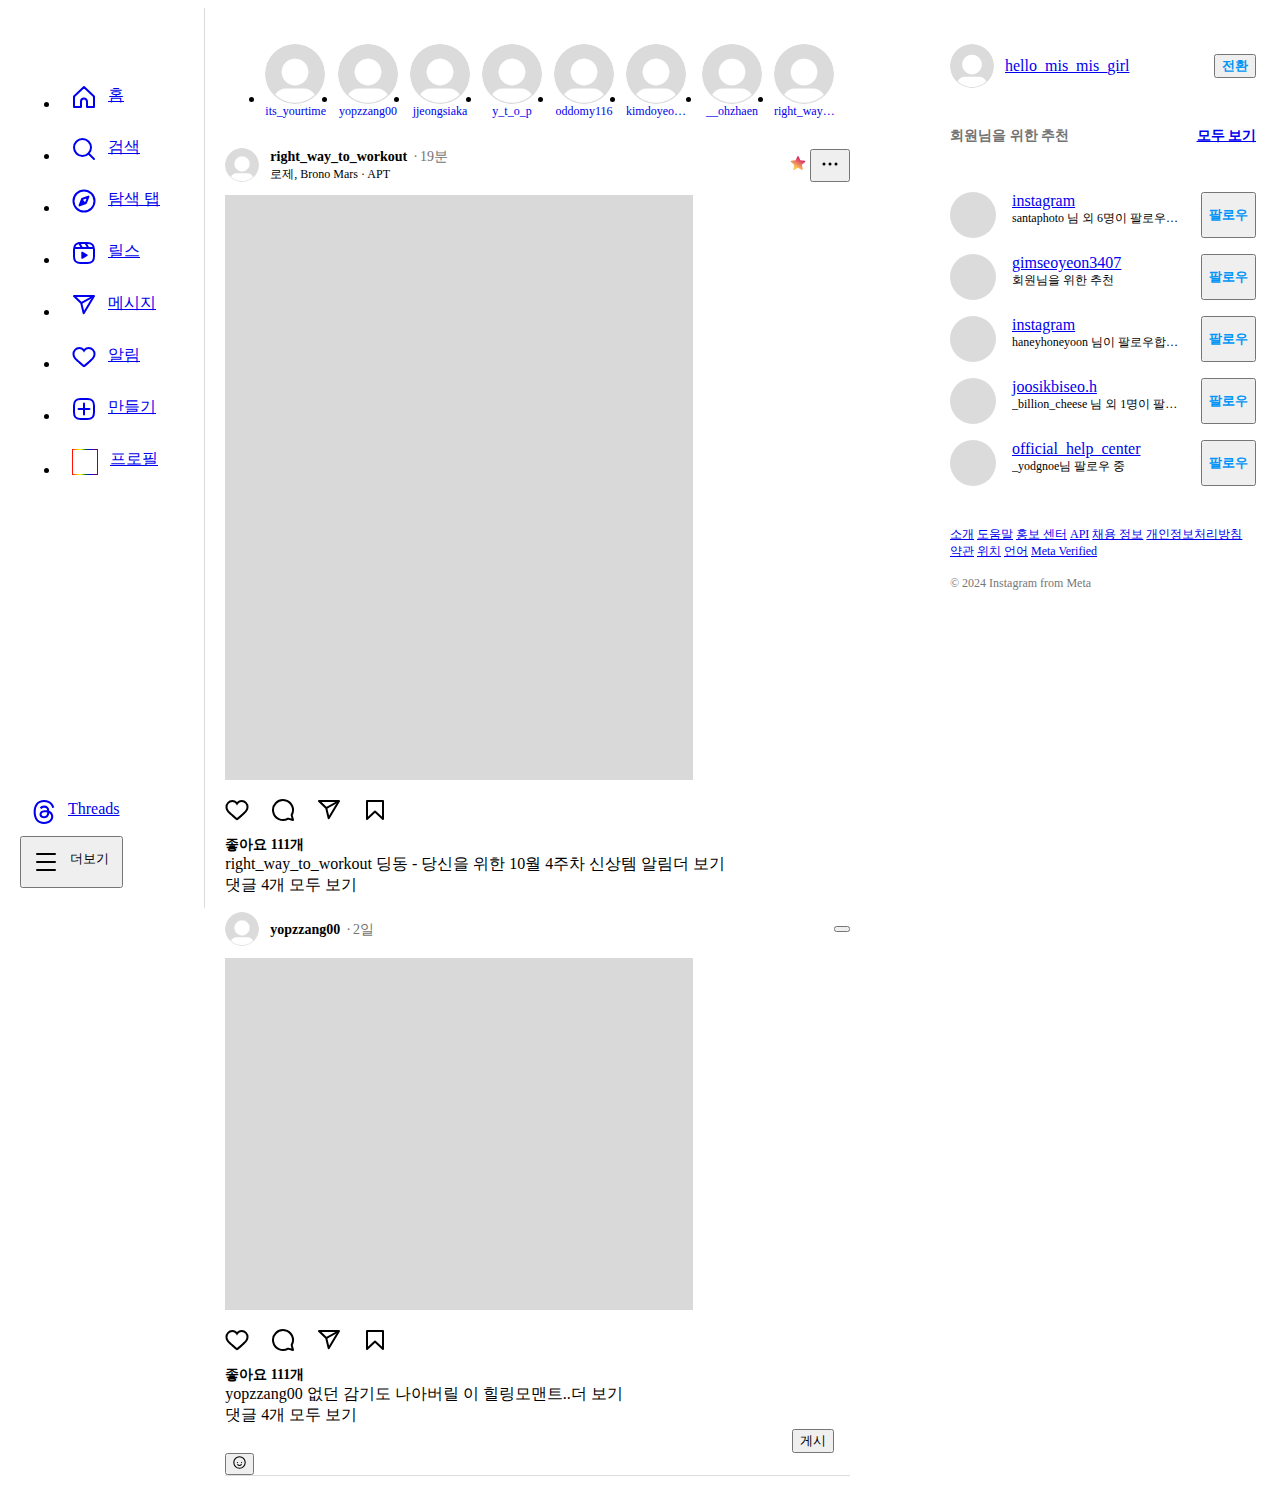
==== commit f8156d7f: "인스타그램 css 수정 11.18" ====
--- a/contents/index.html
+++ b/contents/index.html
@@ -171,316 +171,318 @@
                 </div>
             </aside>
             <div class="main__contents-wrap">
-                <section class="main__contents">
-                    <ul class="story__list">
-                        <li class="story__item">
-                            <a href="#" class="story__wrap">
-                                <span class="story__user-profile"></span>
-                                <span class="story__user-name">its_yourtime</span>
+                <div class="main__contents-inner">
+                    <section class="main__contents">
+                        <ul class="story__list">
+                            <li class="story__item">
+                                <a href="#" class="story__wrap">
+                                    <span class="story__user-profile"></span>
+                                    <span class="story__user-name">its_yourtime</span>
+                                </a>
+                            </li>
+                            <li class="story__item">
+                                <a href="#" class="story__wrap">
+                                    <span class="story__user-profile"></span>
+                                    <span class="story__user-name">yopzzang00</span>
+                                </a>
+                            </li>
+                            <li class="story__item">
+                                <a href="#" class="story__wrap">
+                                    <span class="story__user-profile"></span>
+                                    <span class="story__user-name">jjeongsiaka</span>
+                                </a>
+                            </li>
+                            <li class="story__item">
+                                <a href="#" class="story__wrap">
+                                    <span class="story__user-profile"></span>
+                                    <span class="story__user-name">y_t_o_p</span>
+                                </a>
+                            </li>
+                            <li class="story__item">
+                                <a href="#" class="story__wrap">
+                                    <span class="story__user-profile"></span>
+                                    <span class="story__user-name">oddomy116</span>
+                                </a>
+                            </li>
+                            <li class="story__item">
+                                <a href="#" class="story__wrap">
+                                    <span class="story__user-profile"></span>
+                                    <span class="story__user-name">kimdoyeon47</span>
+                                </a>
+                            </li>
+                            <li class="story__item">
+                                <a href="#" class="story__wrap">
+                                    <span class="story__user-profile"></span>
+                                    <span class="story__user-name">__ohzhaen</span>
+                                </a>
+                            </li>
+                            <li class="story__item">
+                                <a href="#" class="story__wrap">
+                                    <span class="story__user-profile"></span>
+                                    <span class="story__user-name">right_way_to_workout</span>
+                                </a>
+                            </li>
+                        </ul>
+                        <div class="peed-wrap__container">
+                            <article class="peed-wrap">
+                                <div class="peed-user__wrap">
+                                    <span class="peed-user__profile"></span>
+                                    <div class="peed-user__inner">
+                                        <span class="peed-user__id">right_way_to_workout</span>
+                                        <span class="peed-user__update">19분</span>
+                                        <div class="peed-user__info">로제, Brono Mars · APT</div>
+                                    </div>
+                                    <span class="peed-user__btn--favorite">
+                                        <svg aria-label="즐겨찾기에 추가됨" fill="url(#favorite_icon_gradient)" height="16" role="img" viewBox="0 0 24 24" width="16">
+                                            <defs>
+                                                <linearGradient gradientUnits="userSpaceOnUse" id="favorite_icon_gradient" x1="11.0831" x2="20.5113" y1="20.7141" y2="4.71407">
+                                                    <stop stop-color="#FDCB5C"></stop>
+                                                    <stop offset="1" stop-color="#D10869"></stop>
+                                                </linearGradient>
+                                            </defs>
+                                            <path
+                                                d="M18.18 22.51a.99.99 0 01-.513-.142L12 18.975l-5.667 3.393a1 1 0 01-1.492-1.062l1.37-6.544-4.876-4.347a.999.999 0 01.536-1.737l6.554-.855 2.668-5.755a1 1 0 011.814 0l2.668 5.755 6.554.855a.999.999 0 01.536 1.737l-4.876 4.347 1.37 6.544a1 1 0 01-.978 1.205z"
+                                            ></path>
+                                        </svg>
+                                    </span>
+                                    <button type="button" class="peed-user__btn--more">
+                                        <svg aria-label="옵션 더 보기" class="x1lliihq x1n2onr6 x5n08af" fill="currentColor" height="24" role="img" viewBox="0 0 24 24" width="24">
+                                            <title>옵션 더 보기</title>
+                                            <circle cx="12" cy="12" r="1.5"></circle>
+                                            <circle cx="6" cy="12" r="1.5"></circle>
+                                            <circle cx="18" cy="12" r="1.5"></circle>
+                                        </svg>
+                                    </button>
+                                </div>
+                                <div class="peed-photo__wrap">
+                                    <img src="../contents/assets/images/photo1.png" alt="피드 사진" />
+                                </div>
+                                <div class="peed-reaction__wrap">
+                                    <span class="peed-reaction__item">
+                                        <svg aria-label="좋아요" class="x1lliihq x1n2onr6 xyb1xck" fill="currentColor" height="24" role="img" viewBox="0 0 24 24" width="24">
+                                            <title>좋아요</title>
+                                            <path
+                                                d="M16.792 3.904A4.989 4.989 0 0 1 21.5 9.122c0 3.072-2.652 4.959-5.197 7.222-2.512 2.243-3.865 3.469-4.303 3.752-.477-.309-2.143-1.823-4.303-3.752C5.141 14.072 2.5 12.167 2.5 9.122a4.989 4.989 0 0 1 4.708-5.218 4.21 4.21 0 0 1 3.675 1.941c.84 1.175.98 1.763 1.12 1.763s.278-.588 1.11-1.766a4.17 4.17 0 0 1 3.679-1.938m0-2a6.04 6.04 0 0 0-4.797 2.127 6.052 6.052 0 0 0-4.787-2.127A6.985 6.985 0 0 0 .5 9.122c0 3.61 2.55 5.827 5.015 7.97.283.246.569.494.853.747l1.027.918a44.998 44.998 0 0 0 3.518 3.018 2 2 0 0 0 2.174 0 45.263 45.263 0 0 0 3.626-3.115l.922-.824c.293-.26.59-.519.885-.774 2.334-2.025 4.98-4.32 4.98-7.94a6.985 6.985 0 0 0-6.708-7.218Z"
+                                            ></path>
+                                        </svg>
+                                    </span>
+                                    <span class="peed-reaction__item">
+                                        <svg aria-label="댓글 달기" class="x1lliihq x1n2onr6 x5n08af" fill="currentColor" height="24" role="img" viewBox="0 0 24 24" width="24">
+                                            <title>댓글 달기</title>
+                                            <path d="M20.656 17.008a9.993 9.993 0 1 0-3.59 3.615L22 22Z" fill="none" stroke="currentColor" stroke-linejoin="round" stroke-width="2"></path>
+                                        </svg>
+                                    </span>
+                                    <span class="peed-reaction__item">
+                                        <svg aria-label="게시물 공유" class="x1lliihq x1n2onr6 x5n08af" fill="currentColor" height="24" role="img" viewBox="0 0 24 24" width="24">
+                                            <title>게시물 공유</title>
+                                            <line fill="none" stroke="currentColor" stroke-linejoin="round" stroke-width="2" x1="22" x2="9.218" y1="3" y2="10.083"></line>
+                                            <polygon
+                                                fill="none"
+                                                points="11.698 20.334 22 3.001 2 3.001 9.218 10.084 11.698 20.334"
+                                                stroke="currentColor"
+                                                stroke-linejoin="round"
+                                                stroke-width="2"
+                                            ></polygon>
+                                        </svg>
+                                    </span>
+                                    <span type="button" class="peed-reaction__item reaction--bookmark">
+                                        <svg aria-label="저장" class="x1lliihq x1n2onr6 x5n08af" fill="currentColor" height="24" role="img" viewBox="0 0 24 24" width="24">
+                                            <title>저장</title>
+                                            <polygon
+                                                fill="none"
+                                                points="20 21 12 13.44 4 21 4 3 20 3 20 21"
+                                                stroke="currentColor"
+                                                stroke-linecap="round"
+                                                stroke-linejoin="round"
+                                                stroke-width="2"
+                                            ></polygon>
+                                        </svg>
+                                    </span>
+                                </div>
+                                <div class="peed-like__wrap">
+                                    <span class="peed-like__id">좋아요</span>
+                                    <span class="peed-like__text">111개</span>
+                                </div>
+                                <div class="peed-content__wrap">
+                                    <span class="peed-content__id">right_way_to_workout</span>
+                                    <div class="peed-content__text">딩동 - 당신을 위한 10월 4주차 신상템 알림<span class="peed-content__text--more">더 보기</span></div>
+                                    <div class="peed-comment__wrap">댓글 4개 모두 보기</div>
+                                </div>
+                            </article>
+                            <article class="">
+                                <div class="peed-user__wrap">
+                                    <span class="peed-user__profile"></span>
+                                    <div class="peed-user__inner">
+                                        <span class="peed-user__id">yopzzang00</span>
+                                        <span class="peed-user__update">2일</span>
+                                    </div>
+                                    <span class="peed-user__bookmark"></span>
+                                    <button type="button"></button>
+                                </div>
+                                <div class="peed-photo__wrap">
+                                    <img src="../contents/assets/images/photo2.png" alt="피드 사진" />
+                                </div>
+                                <div class="peed-reaction__wrap">
+                                    <span class="peed-reaction__item">
+                                        <svg aria-label="좋아요" class="x1lliihq x1n2onr6 xyb1xck" fill="currentColor" height="24" role="img" viewBox="0 0 24 24" width="24">
+                                            <title>좋아요</title>
+                                            <path
+                                                d="M16.792 3.904A4.989 4.989 0 0 1 21.5 9.122c0 3.072-2.652 4.959-5.197 7.222-2.512 2.243-3.865 3.469-4.303 3.752-.477-.309-2.143-1.823-4.303-3.752C5.141 14.072 2.5 12.167 2.5 9.122a4.989 4.989 0 0 1 4.708-5.218 4.21 4.21 0 0 1 3.675 1.941c.84 1.175.98 1.763 1.12 1.763s.278-.588 1.11-1.766a4.17 4.17 0 0 1 3.679-1.938m0-2a6.04 6.04 0 0 0-4.797 2.127 6.052 6.052 0 0 0-4.787-2.127A6.985 6.985 0 0 0 .5 9.122c0 3.61 2.55 5.827 5.015 7.97.283.246.569.494.853.747l1.027.918a44.998 44.998 0 0 0 3.518 3.018 2 2 0 0 0 2.174 0 45.263 45.263 0 0 0 3.626-3.115l.922-.824c.293-.26.59-.519.885-.774 2.334-2.025 4.98-4.32 4.98-7.94a6.985 6.985 0 0 0-6.708-7.218Z"
+                                            ></path>
+                                        </svg>
+                                    </span>
+                                    <span class="peed-reaction__item">
+                                        <svg aria-label="댓글 달기" class="x1lliihq x1n2onr6 x5n08af" fill="currentColor" height="24" role="img" viewBox="0 0 24 24" width="24">
+                                            <title>댓글 달기</title>
+                                            <path d="M20.656 17.008a9.993 9.993 0 1 0-3.59 3.615L22 22Z" fill="none" stroke="currentColor" stroke-linejoin="round" stroke-width="2"></path>
+                                        </svg>
+                                    </span>
+                                    <span class="peed-reaction__item">
+                                        <svg aria-label="게시물 공유" class="x1lliihq x1n2onr6 x5n08af" fill="currentColor" height="24" role="img" viewBox="0 0 24 24" width="24">
+                                            <title>게시물 공유</title>
+                                            <line fill="none" stroke="currentColor" stroke-linejoin="round" stroke-width="2" x1="22" x2="9.218" y1="3" y2="10.083"></line>
+                                            <polygon
+                                                fill="none"
+                                                points="11.698 20.334 22 3.001 2 3.001 9.218 10.084 11.698 20.334"
+                                                stroke="currentColor"
+                                                stroke-linejoin="round"
+                                                stroke-width="2"
+                                            ></polygon>
+                                        </svg>
+                                    </span>
+                                    <span type="button" class="peed-reaction__item reaction--bookmark">
+                                        <svg aria-label="저장" class="x1lliihq x1n2onr6 x5n08af" fill="currentColor" height="24" role="img" viewBox="0 0 24 24" width="24">
+                                            <title>저장</title>
+                                            <polygon
+                                                fill="none"
+                                                points="20 21 12 13.44 4 21 4 3 20 3 20 21"
+                                                stroke="currentColor"
+                                                stroke-linecap="round"
+                                                stroke-linejoin="round"
+                                                stroke-width="2"
+                                            ></polygon>
+                                        </svg>
+                                    </span>
+                                </div>
+                                <div class="peed-like__wrap">
+                                    <span class="peed-like__id">좋아요</span>
+                                    <span class="peed-like__text">111개</span>
+                                </div>
+                                <div class="peed-content__wrap">
+                                    <span class="peed-content__id">yopzzang00</span>
+                                    <div class="peed-content__text">없던 감기도 나아버릴 이 힐링모맨트..<span class="peed-content__text--more">더 보기</span></div>
+                                    <div class="peed-comment__wrap">
+                                        <span class="peed-comment__link--more">댓글 4개 모두 보기</span>
+                                        <div class="peed-comment__box">
+                                            <textarea id="autoResizeTextarea" rows="1" oninput="autoResize(this)" name="" id=""></textarea>
+                                            <button type="button" class="peed-comment__btn">게시</button>
+                                            <button type="button" class="peed-comment__btn--icon">
+                                                <svg aria-label="이모티콘" class="x1lliihq x1n2onr6 x1roi4f4" fill="currentColor" height="13" role="img" viewBox="0 0 24 24" width="13">
+                                                    <title>이모티콘</title>
+                                                    <path
+                                                        d="M15.83 10.997a1.167 1.167 0 1 0 1.167 1.167 1.167 1.167 0 0 0-1.167-1.167Zm-6.5 1.167a1.167 1.167 0 1 0-1.166 1.167 1.167 1.167 0 0 0 1.166-1.167Zm5.163 3.24a3.406 3.406 0 0 1-4.982.007 1 1 0 1 0-1.557 1.256 5.397 5.397 0 0 0 8.09 0 1 1 0 0 0-1.55-1.263ZM12 .503a11.5 11.5 0 1 0 11.5 11.5A11.513 11.513 0 0 0 12 .503Zm0 21a9.5 9.5 0 1 1 9.5-9.5 9.51 9.51 0 0 1-9.5 9.5Z"
+                                                    ></path>
+                                                </svg>
+                                            </button>
+                                        </div>
+                                    </div>
+                                </div>
+                            </article>
+                        </div>
+                    </section>
+                    <section class="recommand">
+                        <div class="my-account__wrap">
+                            <a href="#" class="my-account__link">
+                                <span class="my-account__user-profile"></span>
+                                <span class="my-account__user-name">hello_mis_mis_girl</span>
                             </a>
-                        </li>
-                        <li class="story__item">
-                            <a href="#" class="story__wrap">
-                                <span class="story__user-profile"></span>
-                                <span class="story__user-name">yopzzang00</span>
-                            </a>
-                        </li>
-                        <li class="story__item">
-                            <a href="#" class="story__wrap">
-                                <span class="story__user-profile"></span>
-                                <span class="story__user-name">jjeongsiaka</span>
-                            </a>
-                        </li>
-                        <li class="story__item">
-                            <a href="#" class="story__wrap">
-                                <span class="story__user-profile"></span>
-                                <span class="story__user-name">y_t_o_p</span>
-                            </a>
-                        </li>
-                        <li class="story__item">
-                            <a href="#" class="story__wrap">
-                                <span class="story__user-profile"></span>
-                                <span class="story__user-name">oddomy116</span>
-                            </a>
-                        </li>
-                        <li class="story__item">
-                            <a href="#" class="story__wrap">
-                                <span class="story__user-profile"></span>
-                                <span class="story__user-name">kimdoyeon47</span>
-                            </a>
-                        </li>
-                        <li class="story__item">
-                            <a href="#" class="story__wrap">
-                                <span class="story__user-profile"></span>
-                                <span class="story__user-name">__ohzhaen</span>
-                            </a>
-                        </li>
-                        <li class="story__item">
-                            <a href="#" class="story__wrap">
-                                <span class="story__user-profile"></span>
-                                <span class="story__user-name">right_way_to_workout</span>
-                            </a>
-                        </li>
-                    </ul>
-                    <div class="peed-wrap__container">
-                        <article class="peed-wrap">
-                            <div class="peed-user__wrap">
-                                <span class="peed-user__profile"></span>
-                                <div class="peed-user__inner">
-                                    <span class="peed-user__id">right_way_to_workout</span>
-                                    <span class="peed-user__update">19분</span>
-                                    <div class="peed-user__info">로제, Brono Mars · APT</div>
-                                </div>
-                                <span class="peed-user__btn--favorite">
-                                    <svg aria-label="즐겨찾기에 추가됨" fill="url(#favorite_icon_gradient)" height="16" role="img" viewBox="0 0 24 24" width="16">
-                                        <defs>
-                                            <linearGradient gradientUnits="userSpaceOnUse" id="favorite_icon_gradient" x1="11.0831" x2="20.5113" y1="20.7141" y2="4.71407">
-                                                <stop stop-color="#FDCB5C"></stop>
-                                                <stop offset="1" stop-color="#D10869"></stop>
-                                            </linearGradient>
-                                        </defs>
-                                        <path
-                                            d="M18.18 22.51a.99.99 0 01-.513-.142L12 18.975l-5.667 3.393a1 1 0 01-1.492-1.062l1.37-6.544-4.876-4.347a.999.999 0 01.536-1.737l6.554-.855 2.668-5.755a1 1 0 011.814 0l2.668 5.755 6.554.855a.999.999 0 01.536 1.737l-4.876 4.347 1.37 6.544a1 1 0 01-.978 1.205z"
-                                        ></path>
-                                    </svg>
-                                </span>
-                                <button type="button" class="peed-user__btn--more">
-                                    <svg aria-label="옵션 더 보기" class="x1lliihq x1n2onr6 x5n08af" fill="currentColor" height="24" role="img" viewBox="0 0 24 24" width="24">
-                                        <title>옵션 더 보기</title>
-                                        <circle cx="12" cy="12" r="1.5"></circle>
-                                        <circle cx="6" cy="12" r="1.5"></circle>
-                                        <circle cx="18" cy="12" r="1.5"></circle>
-                                    </svg>
-                                </button>
+                            <button type="button" class="my-account__btn-change">전환</button>
+                        </div>
+                        <div class="recommand__user__container">
+                            <div class="recommand__user-heading">
+                                <h3 class="recommand__user-tle">회원님을 위한 추천</h3>
+                                <a href="#" class="recommand__user-link--all">모두 보기</a>
                             </div>
-                            <div class="peed-photo__wrap">
-                                <img src="../contents/assets/images/photo1.png" alt="피드 사진" />
+                            <ul class="recommand__user-list">
+                                <li class="recommand__user-item">
+                                    <a href="#" class="recommand__user-link">
+                                        <span class="recommand__user-profile"></span>
+                                    </a>
+                                    <div class="recommand__user-wrap">
+                                        <a href="#" class="recommand__user-link">
+                                            <span class="recommand__user-name">instagram </span>
+                                        </a>
+                                        <span class="recommand__user-text">santaphoto 님 외 6명이 팔로우합니다.</span>
+                                    </div>
+                                    <button type="button" class="recommand__user-btn">팔로우</button>
+                                </li>
+                                <li class="recommand__user-item">
+                                    <a href="#" class="recommand__user-link">
+                                        <span class="recommand__user-profile"></span>
+                                    </a>
+                                    <div class="recommand__user-wrap">
+                                        <a href="#" class="recommand__user-link">
+                                            <span class="recommand__user-name">gimseoyeon3407 </span>
+                                        </a>
+                                        <span class="recommand__user-text">회원님을 위한 추천</span>
+                                    </div>
+                                    <button type="button" class="recommand__user-btn">팔로우</button>
+                                </li>
+                                <li class="recommand__user-item">
+                                    <a href="#" class="recommand__user-link">
+                                        <span class="recommand__user-profile"></span>
+                                    </a>
+                                    <div class="recommand__user-wrap">
+                                        <a href="#" class="recommand__user-link">
+                                            <span class="recommand__user-name">instagram </span>
+                                        </a>
+                                        <span class="recommand__user-text">haneyhoneyoon 님이 팔로우합니다.</span>
+                                    </div>
+                                    <button type="button" class="recommand__user-btn">팔로우</button>
+                                </li>
+                                <li class="recommand__user-item">
+                                    <a href="#" class="recommand__user-link">
+                                        <span class="recommand__user-profile"></span>
+                                    </a>
+                                    <div class="recommand__user-wrap">
+                                        <a href="#" class="recommand__user-link">
+                                            <span class="recommand__user-name">joosikbiseo.h </span>
+                                        </a>
+                                        <span class="recommand__user-text">_billion_cheese 님 외 1명이 팔로우합니다.</span>
+                                    </div>
+                                    <button type="button" class="recommand__user-btn">팔로우</button>
+                                </li>
+                                <li class="recommand__user-item">
+                                    <a href="#" class="recommand__user-link">
+                                        <span class="recommand__user-profile"></span>
+                                    </a>
+                                    <div class="recommand__user-wrap">
+                                        <a href="#" class="recommand__user-link">
+                                            <span class="recommand__user-name">official_help_center </span>
+                                        </a>
+                                        <span class="recommand__user-text">_yodgnoe님 팔로우 중</span>
+                                    </div>
+                                    <button type="button" class="recommand__user-btn">팔로우</button>
+                                </li>
+                            </ul>
+                            <div class="main-footer">
+                                <div class="main-footer__top">
+                                    <a href="#" class="main-footer__link">소개</a>
+                                    <a href="#" class="main-footer__link">도움말</a>
+                                    <a href="#" class="main-footer__link">홍보 센터</a>
+                                    <a href="#" class="main-footer__link">API</a>
+                                    <a href="#" class="main-footer__link">채용 정보</a>
+                                    <a href="#" class="main-footer__link">개인정보처리방침</a>
+                                    <a href="#" class="main-footer__link">약관</a>
+                                    <a href="#" class="main-footer__link">위치</a>
+                                    <a href="#" class="main-footer__link">언어</a>
+                                    <a href="#" class="main-footer__link">Meta Verified</a>
+                                </div>
+                                <span class="copywriter"> © 2024 Instagram from Meta </span>
                             </div>
-                            <div class="peed-reaction__wrap">
-                                <span class="peed-reaction__item">
-                                    <svg aria-label="좋아요" class="x1lliihq x1n2onr6 xyb1xck" fill="currentColor" height="24" role="img" viewBox="0 0 24 24" width="24">
-                                        <title>좋아요</title>
-                                        <path
-                                            d="M16.792 3.904A4.989 4.989 0 0 1 21.5 9.122c0 3.072-2.652 4.959-5.197 7.222-2.512 2.243-3.865 3.469-4.303 3.752-.477-.309-2.143-1.823-4.303-3.752C5.141 14.072 2.5 12.167 2.5 9.122a4.989 4.989 0 0 1 4.708-5.218 4.21 4.21 0 0 1 3.675 1.941c.84 1.175.98 1.763 1.12 1.763s.278-.588 1.11-1.766a4.17 4.17 0 0 1 3.679-1.938m0-2a6.04 6.04 0 0 0-4.797 2.127 6.052 6.052 0 0 0-4.787-2.127A6.985 6.985 0 0 0 .5 9.122c0 3.61 2.55 5.827 5.015 7.97.283.246.569.494.853.747l1.027.918a44.998 44.998 0 0 0 3.518 3.018 2 2 0 0 0 2.174 0 45.263 45.263 0 0 0 3.626-3.115l.922-.824c.293-.26.59-.519.885-.774 2.334-2.025 4.98-4.32 4.98-7.94a6.985 6.985 0 0 0-6.708-7.218Z"
-                                        ></path>
-                                    </svg>
-                                </span>
-                                <span class="peed-reaction__item">
-                                    <svg aria-label="댓글 달기" class="x1lliihq x1n2onr6 x5n08af" fill="currentColor" height="24" role="img" viewBox="0 0 24 24" width="24">
-                                        <title>댓글 달기</title>
-                                        <path d="M20.656 17.008a9.993 9.993 0 1 0-3.59 3.615L22 22Z" fill="none" stroke="currentColor" stroke-linejoin="round" stroke-width="2"></path>
-                                    </svg>
-                                </span>
-                                <span class="peed-reaction__item">
-                                    <svg aria-label="게시물 공유" class="x1lliihq x1n2onr6 x5n08af" fill="currentColor" height="24" role="img" viewBox="0 0 24 24" width="24">
-                                        <title>게시물 공유</title>
-                                        <line fill="none" stroke="currentColor" stroke-linejoin="round" stroke-width="2" x1="22" x2="9.218" y1="3" y2="10.083"></line>
-                                        <polygon
-                                            fill="none"
-                                            points="11.698 20.334 22 3.001 2 3.001 9.218 10.084 11.698 20.334"
-                                            stroke="currentColor"
-                                            stroke-linejoin="round"
-                                            stroke-width="2"
-                                        ></polygon>
-                                    </svg>
-                                </span>
-                                <span type="button" class="peed-reaction__item reaction--bookmark">
-                                    <svg aria-label="저장" class="x1lliihq x1n2onr6 x5n08af" fill="currentColor" height="24" role="img" viewBox="0 0 24 24" width="24">
-                                        <title>저장</title>
-                                        <polygon
-                                            fill="none"
-                                            points="20 21 12 13.44 4 21 4 3 20 3 20 21"
-                                            stroke="currentColor"
-                                            stroke-linecap="round"
-                                            stroke-linejoin="round"
-                                            stroke-width="2"
-                                        ></polygon>
-                                    </svg>
-                                </span>
-                            </div>
-                            <div class="peed-like__wrap">
-                                <span class="peed-like__id">좋아요</span>
-                                <span class="peed-like__text">111개</span>
-                            </div>
-                            <div class="peed-content__wrap">
-                                <span class="peed-content__id">right_way_to_workout</span>
-                                <div class="peed-content__text">딩동 - 당신을 위한 10월 4주차 신상템 알림<span class="peed-content__text--more">더 보기</span></div>
-                                <div class="peed-comment__wrap">댓글 4개 모두 보기</div>
-                            </div>
-                        </article>
-                        <article class="">
-                            <div class="peed-user__wrap">
-                                <span class="peed-user__profile"></span>
-                                <div class="peed-user__inner">
-                                    <span class="peed-user__id">yopzzang00</span>
-                                    <span class="peed-user__update">2일</span>
-                                </div>
-                                <span class="peed-user__bookmark"></span>
-                                <button type="button"></button>
-                            </div>
-                            <div class="peed-photo__wrap">
-                                <img src="../contents/assets/images/photo2.png" alt="피드 사진" />
-                            </div>
-                            <div class="peed-reaction__wrap">
-                                <span class="peed-reaction__item">
-                                    <svg aria-label="좋아요" class="x1lliihq x1n2onr6 xyb1xck" fill="currentColor" height="24" role="img" viewBox="0 0 24 24" width="24">
-                                        <title>좋아요</title>
-                                        <path
-                                            d="M16.792 3.904A4.989 4.989 0 0 1 21.5 9.122c0 3.072-2.652 4.959-5.197 7.222-2.512 2.243-3.865 3.469-4.303 3.752-.477-.309-2.143-1.823-4.303-3.752C5.141 14.072 2.5 12.167 2.5 9.122a4.989 4.989 0 0 1 4.708-5.218 4.21 4.21 0 0 1 3.675 1.941c.84 1.175.98 1.763 1.12 1.763s.278-.588 1.11-1.766a4.17 4.17 0 0 1 3.679-1.938m0-2a6.04 6.04 0 0 0-4.797 2.127 6.052 6.052 0 0 0-4.787-2.127A6.985 6.985 0 0 0 .5 9.122c0 3.61 2.55 5.827 5.015 7.97.283.246.569.494.853.747l1.027.918a44.998 44.998 0 0 0 3.518 3.018 2 2 0 0 0 2.174 0 45.263 45.263 0 0 0 3.626-3.115l.922-.824c.293-.26.59-.519.885-.774 2.334-2.025 4.98-4.32 4.98-7.94a6.985 6.985 0 0 0-6.708-7.218Z"
-                                        ></path>
-                                    </svg>
-                                </span>
-                                <span class="peed-reaction__item">
-                                    <svg aria-label="댓글 달기" class="x1lliihq x1n2onr6 x5n08af" fill="currentColor" height="24" role="img" viewBox="0 0 24 24" width="24">
-                                        <title>댓글 달기</title>
-                                        <path d="M20.656 17.008a9.993 9.993 0 1 0-3.59 3.615L22 22Z" fill="none" stroke="currentColor" stroke-linejoin="round" stroke-width="2"></path>
-                                    </svg>
-                                </span>
-                                <span class="peed-reaction__item">
-                                    <svg aria-label="게시물 공유" class="x1lliihq x1n2onr6 x5n08af" fill="currentColor" height="24" role="img" viewBox="0 0 24 24" width="24">
-                                        <title>게시물 공유</title>
-                                        <line fill="none" stroke="currentColor" stroke-linejoin="round" stroke-width="2" x1="22" x2="9.218" y1="3" y2="10.083"></line>
-                                        <polygon
-                                            fill="none"
-                                            points="11.698 20.334 22 3.001 2 3.001 9.218 10.084 11.698 20.334"
-                                            stroke="currentColor"
-                                            stroke-linejoin="round"
-                                            stroke-width="2"
-                                        ></polygon>
-                                    </svg>
-                                </span>
-                                <span type="button" class="peed-reaction__item reaction--bookmark">
-                                    <svg aria-label="저장" class="x1lliihq x1n2onr6 x5n08af" fill="currentColor" height="24" role="img" viewBox="0 0 24 24" width="24">
-                                        <title>저장</title>
-                                        <polygon
-                                            fill="none"
-                                            points="20 21 12 13.44 4 21 4 3 20 3 20 21"
-                                            stroke="currentColor"
-                                            stroke-linecap="round"
-                                            stroke-linejoin="round"
-                                            stroke-width="2"
-                                        ></polygon>
-                                    </svg>
-                                </span>
-                            </div>
-                            <div class="peed-like__wrap">
-                                <span class="peed-like__id">좋아요</span>
-                                <span class="peed-like__text">111개</span>
-                            </div>
-                            <div class="peed-content__wrap">
-                                <span class="peed-content__id">yopzzang00</span>
-                                <div class="peed-content__text">없던 감기도 나아버릴 이 힐링모맨트..<span class="peed-content__text--more">더 보기</span></div>
-                                <div class="peed-comment__wrap">
-                                    <span class="peed-comment__link--more">댓글 4개 모두 보기</span>
-                                    <div class="peed-comment__box">
-                                        <textarea id="autoResizeTextarea" rows="1" oninput="autoResize(this)" name="" id=""></textarea>
-                                        <button type="button" class="peed-comment__btn">게시</button>
-                                        <button type="button" class="peed-comment__btn--icon">
-                                            <svg aria-label="이모티콘" class="x1lliihq x1n2onr6 x1roi4f4" fill="currentColor" height="13" role="img" viewBox="0 0 24 24" width="13">
-                                                <title>이모티콘</title>
-                                                <path
-                                                    d="M15.83 10.997a1.167 1.167 0 1 0 1.167 1.167 1.167 1.167 0 0 0-1.167-1.167Zm-6.5 1.167a1.167 1.167 0 1 0-1.166 1.167 1.167 1.167 0 0 0 1.166-1.167Zm5.163 3.24a3.406 3.406 0 0 1-4.982.007 1 1 0 1 0-1.557 1.256 5.397 5.397 0 0 0 8.09 0 1 1 0 0 0-1.55-1.263ZM12 .503a11.5 11.5 0 1 0 11.5 11.5A11.513 11.513 0 0 0 12 .503Zm0 21a9.5 9.5 0 1 1 9.5-9.5 9.51 9.51 0 0 1-9.5 9.5Z"
-                                                ></path>
-                                            </svg>
-                                        </button>
-                                    </div>
-                                </div>
-                            </div>
-                        </article>
-                    </div>
-                </section>
-                <section class="recommand">
-                    <div class="my-account__wrap">
-                        <a href="#" class="my-account__link">
-                            <span class="my-account__user-profile"></span>
-                            <span class="my-account__user-name">hello_mis_mis_girl</span>
-                        </a>
-                        <button type="button" class="my-account__btn-change">전환</button>
-                    </div>
-                    <div class="recommand__user__container">
-                        <div class="recommand__user-heading">
-                            <h3 class="recommand__user-tle">회원님을 위한 추천</h3>
-                            <a href="#" class="recommand__user-link--all">모두 보기</a>
                         </div>
-                        <ul class="recommand__user-list">
-                            <li class="recommand__user-item">
-                                <a href="#" class="recommand__user-link">
-                                    <span class="recommand__user-profile"></span>
-                                </a>
-                                <div class="recommand__user-wrap">
-                                    <a href="#" class="recommand__user-link">
-                                        <span class="recommand__user-name">instagram </span>
-                                    </a>
-                                    <span class="recommand__user-text">santaphoto 님 외 6명이 팔로우합니다.</span>
-                                </div>
-                                <button type="button" class="recommand__user-btn">팔로우</button>
-                            </li>
-                            <li class="recommand__user-item">
-                                <a href="#" class="recommand__user-link">
-                                    <span class="recommand__user-profile"></span>
-                                </a>
-                                <div class="recommand__user-wrap">
-                                    <a href="#" class="recommand__user-link">
-                                        <span class="recommand__user-name">gimseoyeon3407 </span>
-                                    </a>
-                                    <span class="recommand__user-text">회원님을 위한 추천</span>
-                                </div>
-                                <button type="button" class="recommand__user-btn">팔로우</button>
-                            </li>
-                            <li class="recommand__user-item">
-                                <a href="#" class="recommand__user-link">
-                                    <span class="recommand__user-profile"></span>
-                                </a>
-                                <div class="recommand__user-wrap">
-                                    <a href="#" class="recommand__user-link">
-                                        <span class="recommand__user-name">instagram </span>
-                                    </a>
-                                    <span class="recommand__user-text">haneyhoneyoon 님이 팔로우합니다.</span>
-                                </div>
-                                <button type="button" class="recommand__user-btn">팔로우</button>
-                            </li>
-                            <li class="recommand__user-item">
-                                <a href="#" class="recommand__user-link">
-                                    <span class="recommand__user-profile"></span>
-                                </a>
-                                <div class="recommand__user-wrap">
-                                    <a href="#" class="recommand__user-link">
-                                        <span class="recommand__user-name">joosikbiseo.h </span>
-                                    </a>
-                                    <span class="recommand__user-text">_billion_cheese 님 외 1명이 팔로우합니다.</span>
-                                </div>
-                                <button type="button" class="recommand__user-btn">팔로우</button>
-                            </li>
-                            <li class="recommand__user-item">
-                                <a href="#" class="recommand__user-link">
-                                    <span class="recommand__user-profile"></span>
-                                </a>
-                                <div class="recommand__user-wrap">
-                                    <a href="#" class="recommand__user-link">
-                                        <span class="recommand__user-name">official_help_center </span>
-                                    </a>
-                                    <span class="recommand__user-text">_yodgnoe님 팔로우 중</span>
-                                </div>
-                                <button type="button" class="recommand__user-btn">팔로우</button>
-                            </li>
-                        </ul>
-                        <div class="main-footer">
-                            <div class="main-footer__top">
-                                <a href="#" class="main-footer__link">소개</a>
-                                <a href="#" class="main-footer__link">도움말</a>
-                                <a href="#" class="main-footer__link">홍보 센터</a>
-                                <a href="#" class="main-footer__link">API</a>
-                                <a href="#" class="main-footer__link">채용 정보</a>
-                                <a href="#" class="main-footer__link">개인정보처리방침</a>
-                                <a href="#" class="main-footer__link">약관</a>
-                                <a href="#" class="main-footer__link">위치</a>
-                                <a href="#" class="main-footer__link">언어</a>
-                                <a href="#" class="main-footer__link">Meta Verified</a>
-                            </div>
-                            <span class="copywriter"> © 2024 Instagram from Meta </span>
-                        </div>
-                    </div>
-                </section>
+                    </section>
+                </div>
             </div>
         </main>
         <script>
--- a/contents/assets/css/main.css
+++ b/contents/assets/css/main.css
@@ -3,7 +3,7 @@
     --primary-button: rgb(0, 149, 246;);
     --maincolor: rgb(0, 55, 107);
     --primary-color: rgb(0, 0, 0);
-
+    --feed-sidebar-width: 338px;
     /* --border-box : {
         border: 1px solid #dbdbdb;
     } */
@@ -34,7 +34,11 @@
     padding: 20px;
 }
 .main__contents-wrap {
-    display: flex;
+    /* margin-left: auto; */
+}
+.main__contents-inner {
+    display: flex;
+    justify-content: center;
 }
 .more__link-list {
 }
@@ -114,7 +118,8 @@
 .peed-wrap__container {
 }
 .peed-wrap {
-    padding: 6px;
+    min-width: 470px;
+    width: 100%;
     margin-bottom: 16px;
 }
 .peed-user__wrap {
@@ -220,6 +225,7 @@
     display: flex;
     vertical-align: middle;
     align-items: center;
+    padding: 0 16px;
 }
 .my-account__link {
     display: flex;
@@ -242,7 +248,6 @@
     display: flex;
     align-items: center;
     justify-content: space-between;
-    margin-bottom: 20px;
     line-height: 20px;
     padding: 0 16px;
 }
@@ -261,10 +266,11 @@
     color: #0095f6;
 }
 .recommand {
-    padding-top: 20px;
+    margin-top: 36px;
     margin-left: 64px;
     height: 100vh;
-    width: 338px;
+    /* width: 338px; */
+    width: var(--feed-sidebar-width);
 }
 .recommand__user__container {
     margin-top: 24px;
@@ -274,6 +280,7 @@
 }
 .recommand__user-item {
     display: flex;
+    justify-content: space-between;
     padding: 8px 16px;
 }
 .recommand__user-link {
@@ -350,6 +357,7 @@
         flex-direction: column;
     }
     .sideBar {
+        display: none;
         max-width: 100%;
         flex-direction: row;
         height: auto;
@@ -357,4 +365,70 @@
     .more__link-list {
         display: flex;
     }
-}
+    .logo__wrap {
+        padding: 0;
+    }
+    /* main content __peed*/
+    .main__contents {
+        max-width: 100%;
+        padding: 0;
+    }
+    .main__contents-wrap {
+        /* margin-left: auto; */
+    }
+    .main__contents-inner {
+        display: flex;
+        justify-content: center;
+    }
+    .more__link-list {
+    }
+    .more__link-item {
+        margin-bottom: 4px;
+    }
+    .more__link {
+        display: flex;
+        padding: 12px;
+        text-align: left;
+        vertical-align: middle;
+    }
+    .more__link svg {
+        margin-right: 12px;
+    }
+    .user__profile {
+        display: inline-block;
+        width: 24px;
+        height: 24px;
+        border-radius: 50%;
+        margin-right: 12px;
+        border: 1px solid;
+        /* background-image: linear-gradient(to right, red, orange, yellow, green, blue, indigo, purple); */
+        border-image: linear-gradient(to right, red, orange, yellow, green, blue, indigo, purple);
+        border-image-slice: 1;
+    }
+    .story__list {
+        padding: 8px;
+        border-top: 1px solid rgb(219, 219, 219);
+        border-bottom: 1px solid rgb(219, 219, 219);
+        margin-bottom: 0;
+    }
+    .story__item {
+    }
+    .story__wrap {
+    }
+    .story__user-profile {
+        display: block;
+        width: 4rem;
+        height: 4rem;
+        border-radius: 50%;
+        background: #dbdbdb;
+        background-size: 100% 100%;
+        background-image: url(../images/user_default.jpg);
+    }
+    .story__user-name {
+        font-size: 12px;
+        display: inline-block;
+        width: 100%;
+        text-overflow: ellipsis;
+        overflow: hidden;
+    }
+}
